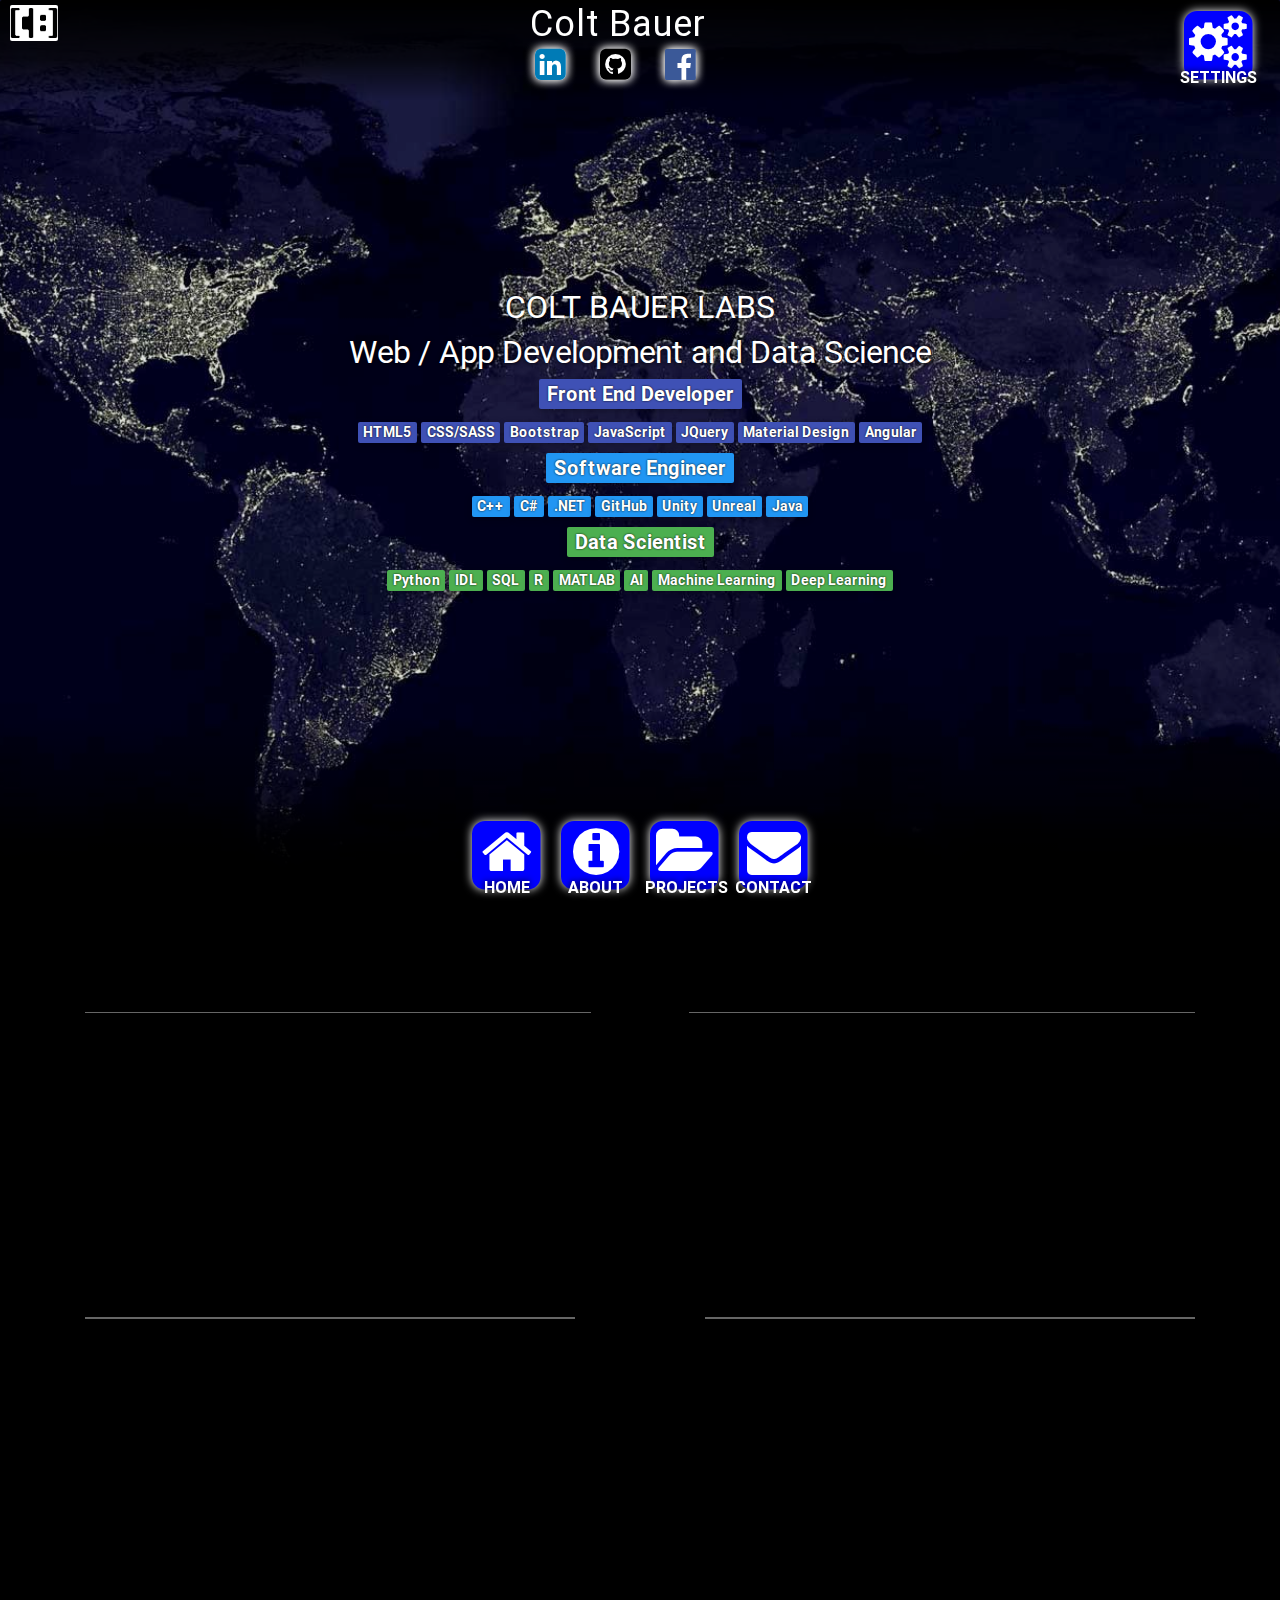
==== index.html @ a9ef4bc7 "menu bar backgrounds" ====
<!DOCTYPE html>
<html lang="en-US">

<head>
    <meta charset="utf-8">
    <meta name="viewport" content="width=device-width, initial-scale=1, shrink-to-fit=no">
    <meta http-equiv="x-ua-compatible" content="ie=edge">

    <title>Colt Bauer Web Developer</title>
    <meta name="author" content="Colt Bauer">
    <meta name="description"
          content="A portfolio showcasing the work of Colt Bauer as
                   front end developer, software engineer, and data scientist.">
        
    <!-- Facebook Linking Metadata
    <meta property="og:image" content="image url">
    <meta property="og:description" content="description text">
    <meta property="og:title" content="title text"> 
    -->
    
    <!-- Twitter linking metadata
    <meta name="twitter:title" content="title text">
    -->

    <!--Icons-->
    <!-- third-generation iPad with high-resolution Retina display: 
    <link rel="apple-touch-icon-precomposed" sizes="144x144" href="image url">
    -->
    <!-- iPhone with high-resolution Retina display: 
    <link rel="apple-touch-icon-precomposed" sizes="114x114" href="image url">
    -->
    <!-- first- and second-generation iPad: 
    <link rel="apple-touch-icon-precomposed" sizes="72x72" href="image url">
    --> 
    <!-- non-Retina iPhone, iPod Touch, and Android 2.1+ devices:
    <link rel="apple-touch-icon-precomposed" href="image url">
    -->
    <!-- basic favicon 
    <link rel="shortcut icon" href="image url">
    -->
    
    
    <!-- Font Awesome -->
    <link rel="stylesheet" href="https://maxcdn.bootstrapcdn.com/font-awesome/4.6.0/css/font-awesome.min.css">

    <!-- Bootstrap core CSS -->
    <link href="css/bootstrap.min.css" rel="stylesheet">

    <!-- Material Design Bootstrap -->
    <link href="css/mdb.min.css" rel="stylesheet">

    <!-- Template styles -->
    <link href="css/style.css" rel="stylesheet">

</head>

<body>


    <!--Header Navbar-->
    <nav class="navbar navbar-dark scrolling-navbar fixed-top top-menu-container">
        <div class="container d-inline-flex" 
             style="padding:0px; margin:0px; width:100%" > 
            <div class="mr-auto hidden-xs-down"> 
                <a href="#">
                    <img src="img/logo2.png"
                         alt=""
                         width="48">
                </a>
            </div>
            <div style="margin:0 auto;">	
 		
            <ul class="list-unstyled" 
                style="margin:0px 0px 0px 0px;">
                <li class="color-white"
                    style="margin:0px 8px;">
                    <h1 style="font-size:36px; line-height:36px; letter-spacing:1px">
                        <b>Colt Bauer</b>
                    </h1>
                </li>
            
			    <li>  
            <ul class="list-inline" 
                style="margin:0px 0px 0px 0px;">
                <li class="list-inline-item">
                    <a href="http://www.linkedin.com/in/colt-bauer"
                       target="_blank">
                        <span class="fa-stack fa-2x social-menu-item">
                            <span class="fa fa-square fa-stack-2x color-white"></span>
                            <span class="fa fa-linkedin-square fa-stack-2x color-linkedin"></span>
                        </span>
                    </a>
                </li>
                <li class="list-inline-item">
                    <a href="http://www.github.com/coltbauer/" target="_blank">
                        <span class="fa-stack fa-2x social-menu-item">
                            <span class="fa fa-square fa-stack-2x color-white" ></span>
                            <span class="fa fa-github-square fa-stack-2x color-github"></span>
                        </span>
                    </a>
                </li>
                <li class="list-inline-item">
                    <a href="http://www.facebook.com/bauercolt" target="_blank">
                        <span class="fa-stack fa-2x social-menu-item">
                            <span class="fa fa-square fa-stack-2x color-white"></span>           
                            <span class="fa fa-facebook-official fa-stack-2x color-facebook"></span>
                        </span>
                    </a>            
                </li>
            </ul>
			    </li>
			</ul>	
            </div>
            
            
            <div class="ml-auto bottom-menu-item hidden-xs-down">
                <a href="#contact">
                    <span class="fa-stack fa-2x bottom-menu-fixed-area">
                        <span class="fa fa-square fa-stack-2x bottom-menu-box"></span>
                        <span class="fa fa-gears fa-stack-2x bottom-menu-icon"></span>
                        <span class="fa-stack-2x bottom-menu-label">SETTINGS</span>
                    </span>
                </a>
            </div>
        </div>
    </nav>
    <!--/Header Navbar-->
    
    <!--Footer Navbar-->
    <nav class="navbar navbar-dark scrolling-navbar fixed-bottom bottom-menu-container">
        <div class="container d-inline-flex justify-content-center align-items-start mt-auto"
             style="padding:0px;">   
            <ul class="list-inline"
                style="margin:0px;">
                <li class="list-inline-item">
                    <a href="#">
                        <span class="fa-stack fa-2x bottom-menu-fixed-area">
                            <span class="fa fa-square fa-stack-2x bottom-menu-box"></span>
                            <span class="fa fa-home fa-stack-2x bottom-menu-icon"></span>
                            <span class="fa-stack-2x bottom-menu-label">HOME</span>
                        </span>
                    </a>
                </li>
                <li class="list-inline-item">
                    <a href="#about">
                        <span class="fa-stack fa-2x bottom-menu-fixed-area">
                            <span class="fa fa-square fa-stack-2x bottom-menu-box"></span>
                            <span class="fa fa-info-circle fa-stack-2x bottom-menu-icon"></span>
                            <span class="fa-stack-2x bottom-menu-label">ABOUT</span>
                        </span>
                    </a>
                </li>
                <li class="list-inline-item">
                    <a href="#projects">
                        <span class="fa-stack fa-2x bottom-menu-fixed-area">
                            <span class="fa fa-square fa-stack-2x bottom-menu-box"></span>
                            <span class="fa fa-folder-open fa-stack-2x bottom-menu-icon"></span>
                            <span class="fa-stack-2x bottom-menu-label">PROJECTS</span>
                        </span>
                    </a>
                </li>
                <li class="list-inline-item">
                    <a href="#contact">
                        <span class="fa-stack fa-2x bottom-menu-fixed-area">
                            <span class="fa fa-square fa-stack-2x bottom-menu-box"></span>
                            <span class="fa fa-envelope fa-stack-2x bottom-menu-icon"></span>
                            <span class="fa-stack-2x bottom-menu-label">CONTACT</span>
                        </span>
                    </a>
                </li>
            </ul>    
        </div>
    </nav>
    <!--/Footer Navbar-->

    <!--Mask-->
    <div class="view hm-black-slight">
        <div class="full-bg-img flex-center">           
            <ul>
                <li>
                    <h1 class="h1-responsive wow fadeInDown headline-title"
                        data-wow-delay="0.2s">
                        <b>COLT BAUER LABS</b>
                    </h1>
                </li>
                <li>
					<h2 class="h2-responsive wow fadeInUp color-white"
                        data-wow-delay="0.2s">
                        <b>Web / App Development and Data Science</b>
                    </h2> 
				</li>
                <li>
                    <span class="badge indigo wow fadeInLeft skill-title"
                            data-wow-delay="0.2s">
                            Front End Developer
                    </span>
                </li>
                <li>
                    <span class="badge indigo wow fadeInRight skill-badge"
                          data-wow-delay="0.2s">
                          HTML5
                    </span>
                    <span class="badge indigo wow fadeInRight skill-badge" 
                          data-wow-delay="0.4s">
                          CSS/SASS
                    </span>
                    <span class="badge indigo wow fadeInRight skill-badge" 
                          data-wow-delay="0.6s">
                          Bootstrap
                    </span>
                    <span class="badge indigo wow fadeInRight skill-badge"
                          data-wow-delay="0.8s">
                          JavaScript
                    </span>
                    <span class="badge indigo wow fadeInRight skill-badge"
                          data-wow-delay="1.0s">
                          JQuery
                    </span>
                    <span class="badge indigo wow fadeInRight skill-badge"
                          data-wow-delay="1.2s">
                          Material Design
                    </span>
                    <span class="badge indigo wow fadeInRight skill-badge"
                          data-wow-delay="1.4s">
                          Angular
                    </span>
                </li>
                <li>
                    <span class="badge blue wow fadeInLeft skill-title" 
                            data-wow-delay="0.2s">
                            Software Engineer
                    </span>
                </li>
                <li>
                    <span class="badge blue wow fadeInRight skill-badge"
                            data-wow-delay="0.2s">
                            C++
                    </span>
                    <span class="badge blue wow fadeInRight skill-badge"
                            data-wow-delay="0.4s">
                            C#
                    </span>
                    <span class="badge blue wow fadeInRight skill-badge" 
                            data-wow-delay="0.6s">
                            .NET
                    </span>
                    <span class="badge blue wow fadeInRight skill-badge"
                            data-wow-delay="0.8s">
                            GitHub
                    </span>
                    <span class="badge blue wow fadeInRight skill-badge"
                            data-wow-delay="1.0s">
                            Unity
                    </span>
                    <span class="badge blue wow fadeInRight skill-badge"
                            data-wow-delay="1.2s">
                            Unreal
                    </span>
                    <span class="badge blue wow fadeInRight skill-badge" 
                            data-wow-delay="1.4s">
                            Java
                    </span>
                </li>
                <li>
                    <span class="badge green wow fadeInLeft skill-title" 
                            data-wow-delay="0.2s">
                            Data Scientist
                    </span>
                </li>
                <li>
                    <span class="badge green wow fadeInRight skill-badge"
                            data-wow-delay="0.2s">
                            Python
                    </span>
                    <span class="badge green wow fadeInRight skill-badge"
                            data-wow-delay="0.4s">
                            IDL
                    </span>
                    <span class="badge green wow fadeInRight skill-badge" 
                            data-wow-delay="0.6s">
                            SQL
                    </span>
                    <span class="badge green wow fadeInRight skill-badge" 
                            data-wow-delay="0.8s">
                            R
                    </span>
                    <span class="badge green wow fadeInRight skill-badge" 
                            data-wow-delay="1.0s">
                            MATLAB
                    </span>
                    <span class="badge green wow fadeInRight skill-badge" 
                            data-wow-delay="1.2s">
                            AI
                    </span>
                    <span class="badge green wow fadeInRight skill-badge" 
                            data-wow-delay="1.4s">
                            Machine Learning
                    </span>
                    <span class="badge green wow fadeInRight skill-badge" 
                            data-wow-delay="1.6s">
                            Deep Learning
                    </span>
                </li>          
            </ul>
            <div class="viewfade">
            </div>
        </div>
    </div>
    <!--/.Mask-->


    <!--About-->
    <section id="about">
    <div class="container">
        <div class="divider-new" style="margin-top:90px; background-color:rgba(0,0,0,0);">
            <h2 class="h2-responsive wow fadeIn" data-wow-delay="0.2s">About</h2>
        </div>
        <div class="text-xs-center wow fadeIn" data-wow-delay="0.4s";>
  <button class="" setting-font-size="62.5">
    Normal Text Size
  </button>
  <button class="" setting-font-size="75.0">
    Large Text Size
  </button>
  <button class="" setting-font-size="87.5">
    XL Text Size
  </button>

  <p>Window size: <span id="width_px"></span> pixels or <span id="width_ems"></span>rems</p>
            <p>Lorem ipsum dolor sit amet, consectetur adipisicing elit. Velit explicabo assumenda eligendi ex exercitationem harum deleniti quaerat beatae ducimus dolor voluptates magnam, reiciendis pariatur culpa tempore quibusdam quidem, saepe eius.</p>
            <p>Lorem ipsum dolor sit amet, consectetur adipisicing elit. Velit explicabo assumenda eligendi ex exercitationem harum deleniti quaerat beatae ducimus dolor voluptates magnam, reiciendis pariatur culpa tempore quibusdam quidem, saepe eius.</p>

        </div>
	</div>	
	</section>
    <!--Section: About-->
	
    <div class="container">  
        <div class="divider-new">
            <h2 class="h2-responsive wow fadeInDown">Projects</h2>
        </div>

        <!--Section: Best features-->
        <section id="best-features">

            <div class="row">

                <!--First columnn-->
                <div class="col-md-6">
                    <!--Card-->
                    <div class="card card-inverse wow fadeInUp">
                        
                        <!--Card image-->
                        <img class="card-img-top" src="img/quote_generator.jpg"  alt="">

                        <!--Card content-->
                        <div class="card-block">
                            <!--Title-->
                            <h4 class="card-title">Card title</h4>
                            <hr>
                            <!--Text-->
                            <p class="card-text">Lorem ipsum dolor sit amet, consectetur adipisicing elit. Provident fuga animi architecto dolores dicta cum quo velit.</p>
                        </div>

                    </div>
                    <!--/.Card-->
                </div>
                <!--First columnn-->

                <!--Second columnn-->
                <div class="col-md-6">
                    <!--Card-->
                    <div class="card wow fadeInUp" data-wow-delay="0.2s">

                        <!--Card image-->
                        <img class="card-img-top" src="img/quote_generator.jpg"  alt="">

                        <!--Card content-->
                        <div class="card-block">
                            <!--Title-->
                            <h4 class="card-title">Card title</h4>
                            <hr>
                            <!--Text-->
                            <p class="card-text">Lorem ipsum dolor sit amet, consectetur adipisicing elit. Provident fuga animi architecto dolores dicta cum quo velit.</p>
                        </div>

                    </div>
                    <!--/.Card-->
                </div>
                <!--Second columnn-->

                <!--Third columnn-->
                <div class="col-md-6">
                    <!--Card-->
                    <div class="card wow fadeInUp" data-wow-delay="0.4s">

                        <!--Card image-->
                        <img class="card-img-top" src="img/quote_generator.jpg"  alt="">

                        <!--Card content-->
                        <div class="card-block">
                            <!--Title-->
                            <h4 class="card-title">Card title</h4>
                            <hr>
                            <!--Text-->
                            <p class="card-text">Lorem ipsum dolor sit amet, consectetur adipisicing elit. Provident fuga animi architecto dolores dicta cum quo velit.</p>
                        </div>

                    </div>
                    <!--/.Card-->
                </div>
                <!--Third columnn-->

                <!--Fourth columnn-->
                <div class="col-md-6">
                    <!--Card-->
                    <div class="card wow fadeInUp" data-wow-delay="0.6s">

                        <!--Card image-->
                        <img class="card-img-top" src="img/quote_generator.jpg"  alt="">

                        <!--Card content-->
                        <div class="card-block">
                            <!--Title-->
                            <h4 class="card-title">Card title</h4>
                            <hr>
                            <!--Text-->
                            <p class="card-text">Lorem ipsum dolor sit amet, consectetur adipisicing elit. Provident fuga animi architecto dolores dicta cum quo velit.</p>
                        </div>
						
                    </div>
                    <!--/.Card-->
                </div>
                <!--Fourth columnn-->
            </div>

        </section>
        <!--/Section: Best features-->
        
        
        <div class="divider-new">
        <h2 class="h2-responsive wow fadeInDown">Fun</h2>
        </div>

        <!--Section: Best features-->
        <section id="best-features">

            <div class="row">

                <!--First columnn-->
                <div class="col-md-3">
                    <!--Card-->
                    <div class="card wow fadeInUp">

                        <!--Card image-->
                        <div class="view overlay hm-white-slight">
                            <img src="img/quote_generator.jpg" class="img-fluid" alt="">
                            <a>
                                <div class="mask"></div>
                            </a>
                        
                        <!--/.Card image-->

                        <!--Card content-->
                        <div class="card-block text-xs-center">
                            <!--Title-->
                            <h4 class="card-title">Card title</h4>
                            <hr>
                            <!--Text-->
                            <p class="card-text">Lorem ipsum dolor sit amet, consectetur adipisicing elit. Provident fuga animi architecto dolores dicta cum quo velit.</p>
                        </div>
                        <!--/.Card content-->
</div>
                    </div>
                    <!--/.Card-->
                </div>
                <!--First columnn-->

                <!--Second columnn-->
                <div class="col-md-3">
                    <!--Card-->
                    <div class="card wow fadeInUp" data-wow-delay="0.2s">

                        <!--Card image-->
                        <div class="view overlay hm-white-slight">
                            <img src=" " class="img-fluid" alt="">
                            <a>
                                <div class="mask"></div>
                            </a>
                        </div>
                        <!--/.Card image-->

                        <!--Card content-->
                        <div class="card-block text-xs-center">
                            <!--Title-->
                            <h4 class="card-title">Card title</h4>
                            <hr>
                            <!--Text-->
                            <p class="card-text">Lorem ipsum dolor sit amet, consectetur adipisicing elit. Provident fuga animi architecto dolores dicta cum quo velit.</p>
                        </div>
                        <!--/.Card content-->

                    </div>
                    <!--/.Card-->
                </div>
                <!--Second columnn-->

                <!--Third columnn-->
                <div class="col-md-3">
                    <!--Card-->
                    <div class="card wow fadeInUp" data-wow-delay="0.4s">

                        <!--Card image-->
                        <div class="view overlay hm-white-slight">
                            <img src=" " class="img-fluid" alt="">
                            <a>
                                <div class="mask"></div>
                            </a>
                        </div>
                        <!--/.Card image-->

                        <!--Card content-->
                        <div class="card-block text-xs-center">
                            <!--Title-->
                            <h4 class="card-title">Card title</h4>
                            <hr>
                            <!--Text-->
                            <p class="card-text">Lorem ipsum dolor sit amet, consectetur adipisicing elit. Provident fuga animi architecto dolores dicta cum quo velit.</p>
                        </div>
                        <!--/.Card content-->

                    </div>
                    <!--/.Card-->
                </div>
                <!--Third columnn-->

                <!--Fourth columnn-->
                <div class="col-md-3">
                    <!--Card-->
                    <div class="card wow fadeInUp" data-wow-delay="0.6s">

                        <!--Card image-->
                        <div class="view overlay hm-white-slight">
                            <img src=" " class="img-fluid" alt="">
                            <a>
                                <div class="mask"></div>
                            </a>
                        </div>
                        <!--/.Card image-->

                        <!--Card content-->
                        <div class="card-block text-xs-center">
                            <!--Title-->
                            <h4 class="card-title">Card title</h4>
                            <hr>
                            <!--Text-->
                            <p class="card-text">Lorem ipsum dolor sit amet, consectetur adipisicing elit. Provident fuga animi architecto dolores dicta cum quo velit.</p>
                        </div>
                        <!--/.Card content-->

                    </div>
                    <!--/.Card-->
                </div>
                <!--Fourth columnn-->
            </div>

        </section>
        <!--/Section: Best features-->
        

        <div class="divider-new">
            <h2 class="h2-responsive wow fadeInUp">Contact</h2>
        </div>

        <!--Section: Contact-->
        <section id="contact">
            <div class="row">           
                <!--First column-->
                <div class="col-sm-4">
                    <div class="wow fadeInUp self-portrait">
                        <img class="img-fluid" src="img/GigaMark.png" alt="Cartoon Self Portrait" >
                    </div>  
                </div>
                <!--/First column-->

                <!--Second column-->
                <div class="col-sm-8">
                    <div class="wow fadeInUp contact-form">
                    <form action="http://formspree.io/bauercolt@gmail.com" method="POST">
                        <h4><strong>Say Hello!</strong></h4>    
                       <input name="name" type="text" class="form-control" placeholder="Your Name" required>
                        <input name="_replyto" type="email" class="form-control" placeholder="Your Email Address" required>
                        <h4><strong>Your Message:</strong></h4>
                        <textarea name="body" class="form-control" rows="5" id="comment" placeholder="I love your work and am interested in hiring you!" required></textarea>
                        <button type="submit" class="btn btn-danger pull-right">
                            <span><i class="fa fa-paper-plane" ></i></span> <strong>SEND</strong>
                        </button>
                
                    </form>
                    </div>
                </div>
                <!--/Second column-->
            </div>
        </section>
        <!--Section: Contact-->


        
        
    </div>
    <!--/ Main container-->



    <!-- SCRIPTS -->

    <!-- JQuery -->
    <script type="text/javascript" src="js/jquery-2.2.3.min.js"></script>

    <!-- Bootstrap tooltips -->
    <script type="text/javascript" src="js/tether.min.js"></script>

    <!-- Bootstrap core JavaScript -->
    <script type="text/javascript" src="js/bootstrap.min.js"></script>

    <!-- MDB core JavaScript -->
    <script type="text/javascript" src="js/mdb.min.js"></script>

    <!-- Animations init-->
    <script> new WOW().init();</script>
    
    <!-- Size settings -->
    <script>

    </script>

    <script>


    //scale menu icons to prevent wrap on very small screens
    function ScaleIcons(){
        var width = window.innerWidth;
        var percent = (Math.min(Math.max(parseInt(width), 290), 490) - 290)/200.0;
        var scale = ( percent * 0.34) + 0.66;
        var margin = -12 +( percent * 24 );
        var items = $(".bottom-menu-item");
        items.css("transform","scale("+scale+","+scale+")");
        items.css("margin","0 "+margin+"px 0 "+margin+"px");
        return;
    }
    
    //size buttons
    $("button").on("click", function(e) {
        $("html").css("font-size", $(this).attr("setting-font-size") + "%");        
        ScaleIcons();
    })
    
    document.getElementById("width_px").innerHTML = window.innerWidth;
    document.getElementById("width_ems").innerHTML = window.innerWidth / parseFloat($("body").css("font-size"));
    ScaleIcons();
    
    window.onresize = function() {
        document.getElementById("width_px").innerHTML = window.innerWidth;
        document.getElementById("width_ems").innerHTML = window.innerWidth / parseFloat($("body").css("font-size"));
        ScaleIcons();
    };
    
    
    </script>

</body>

</html>
---- css/style.css ----
/* YOUR CUSTOM STYLES */

html,
body,
.view {
    height: 100%;
}

body
{
	background-color: black;
	color: white;
}

.card {
	background-color: rgb(25,25,25);
	border-color: white;
	box-shadow: 0 0 10px white;
}


.view {
    background: url("../img/background.jpg")no-repeat center center fixed;
    -webkit-background-size: cover;
    -moz-background-size: cover;
    -o-background-size: cover;
    background-size: cover;
}

.viewfade {
    background-color: rgba(0,0,0,0);
    background-image: linear-gradient(to bottom, rgba(0,0,0,0), rgba(0,0,0,1));
     width: 100%;
    height: 20%;
    position: absolute;
    bottom: 0;
}

.flex-center {
    color: #fff;
}



.navbar {
    background-color: transparent;
}
.page-footer {
    background-color: transparent;
}

.scrolling-navbar {
        -webkit-transition: background .5s ease-in-out, padding .5s ease-in-out;
        -moz-transition: background .5s ease-in-out, padding .5s ease-in-out;
        transition: background .5s ease-in-out, padding .5s ease-in-out;
}


@media only screen and (max-width: 768px) {

}


.color-white { color: white; }
.color-facebook { color: rgb(59,89,152); }
.color-twitter { color: rgb(0,182,241); }
.color-googleplus { color: rgb(223,74,50); }
.color-youtube { color: rgb(179,18,23); }
.color-linkedin { color: rgb(0,123,182); }
.color-github { color: black; }

html { font-size: 62.5%; }
body {  font-size: 1.6rem; }
.headline-title { font-size:3.2rem;	}
.skill-title { font-size: 2.0rem; }
.skill-badge { font-size: 1.4rem; }
.navbar-brand { font-size: 1.6rem; }
.developed-by-group { font-size: 1.6rem; }



.top-menu-container { 
    height:100px;
    background-color: rgba(0,0,0,0);
    background-image: linear-gradient(to bottom, rgba(0,0,0,1), rgba(0,0,0,0.7) 60%, rgba(0,0,0,0));
    box-shadow: none;
 }
.social-menu-item { 
    font-size: 18px;
	line-height: 18px;
    text-shadow: 0 0 10px white;
	margin: 0px 10px 0px 10px;
}

.bottom-menu-container { 
    height:100px;
    background-color: rgba(0,0,0,0);
    background-image: linear-gradient(to bottom, rgba(0,0,0,0), rgba(0,0,0,0.7) 40%, rgba(0,0,0,1));
    box-shadow: none;
}

.bottom-menu-box {
	text-align:center;
	font-size: 80px;
    color: blue;
	text-shadow: 0 0 10px white;
}
.bottom-menu-icon {
	text-align:center;
	font-size : 54px;
	color: white;
	margin: 10px 0px 0px 0px;
}
.bottom-menu-label { 

    text-align:center;
	height: 16px;
	line-height: 16px;
    font-size: 16px;
    font-weight: bold; 
	color: white;
	text-shadow: 0 0 6px black;
	margin: 64px 0 0 0;
}
.bottom-menu-fixed-area { height:80px; width:80px; line-height:80px; }




#contact .fa {
    font-size: 1.6rem;
    margin-left: -1.6rem;
	margin-right: 1.6rem;
}


.view { text-shadow: 0 0 0.4rem black; }
.skill-title { text-shadow: 0 0 0.2rem black; }
.skill-badge { text-shadow: 0 0 0.2rem black; }
.navbar-brand { text-shadow: 0 0 0.4rem black; }
.developed-by-group { text-shadow: 0 0 0.4rem black; }


.developed-by-group { margin-top: 0.2rem; }
.contact-form { margin-bottom: 15.0rem; }
.self-portrait { margin-top: -4.0rem; }
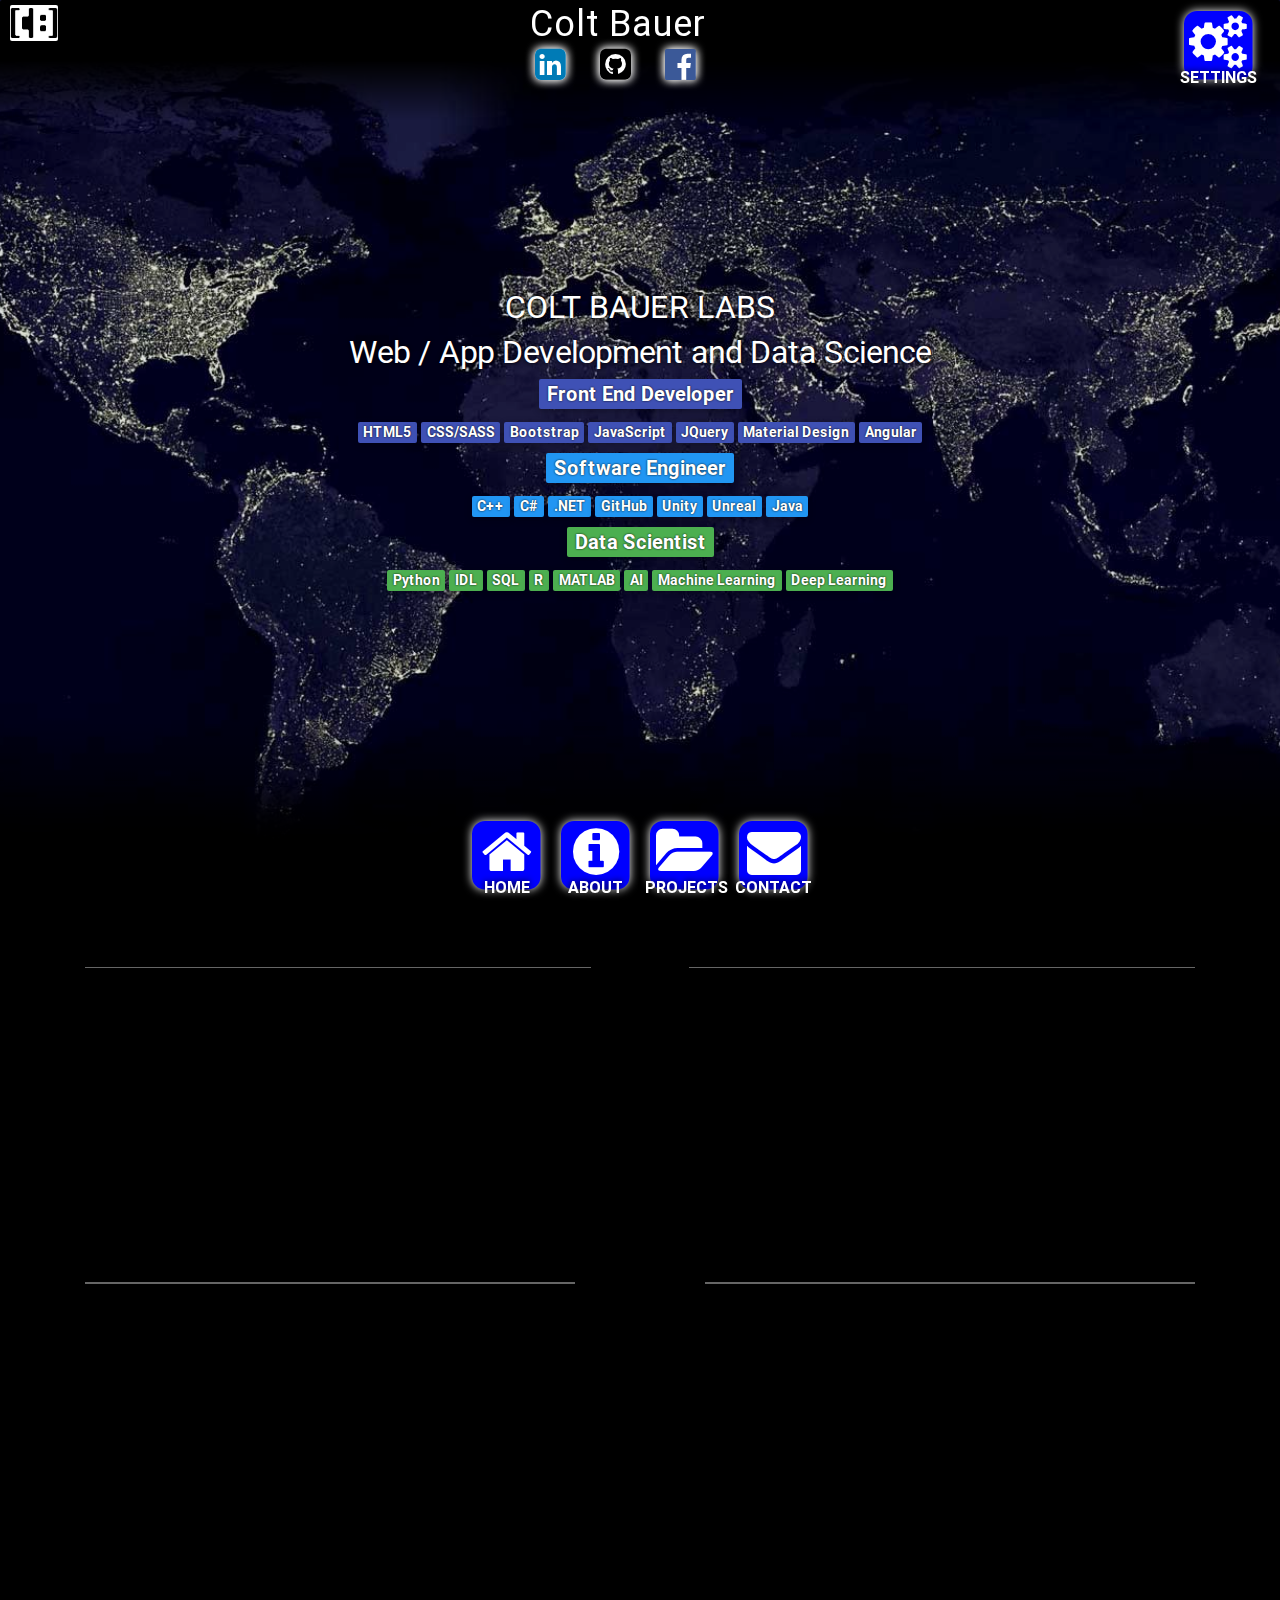
==== commit 9662ff99: "inpage link fix for header" ====
--- a/index.html
+++ b/index.html
@@ -58,7 +58,7 @@
 
 
     <!--Header Navbar-->
-    <nav class="navbar navbar-dark scrolling-navbar fixed-top top-menu-container">
+    <nav class="navbar fixed-top top-menu-container">
         <div class="container d-inline-flex" 
              style="padding:0px; margin:0px; width:100%" > 
             <div class="mr-auto hidden-xs-down"> 
@@ -127,8 +127,8 @@
     <!--/Header Navbar-->
     
     <!--Footer Navbar-->
-    <nav class="navbar navbar-dark scrolling-navbar fixed-bottom bottom-menu-container">
-        <div class="container d-inline-flex justify-content-center align-items-start mt-auto"
+    <nav class="navbar fixed-bottom bottom-menu-container">
+        <div class="container d-inline-flex justify-content-center mt-auto"
              style="padding:0px;">   
             <ul class="list-inline"
                 style="margin:0px;">
@@ -311,8 +311,8 @@
 
     <!--About-->
     <section id="about">
-    <div class="container">
-        <div class="divider-new" style="margin-top:90px; background-color:rgba(0,0,0,0);">
+    <div class="container" style="padding-top:80px; margin-top:-80px;">
+        <div class="divider-new">
             <h2 class="h2-responsive wow fadeIn" data-wow-delay="0.2s">About</h2>
         </div>
         <div class="text-xs-center wow fadeIn" data-wow-delay="0.4s";>
@@ -335,245 +335,91 @@
 	</section>
     <!--Section: About-->
 	
-    <div class="container">  
+
+    <!--Section: Projects-->
+    <section id="projects">
+    <div class="container" style="padding-top:80px; margin-top:-80px;">  
         <div class="divider-new">
             <h2 class="h2-responsive wow fadeInDown">Projects</h2>
         </div>
-
-        <!--Section: Best features-->
-        <section id="best-features">
-
-            <div class="row">
-
-                <!--First columnn-->
-                <div class="col-md-6">
-                    <!--Card-->
-                    <div class="card card-inverse wow fadeInUp">
-                        
-                        <!--Card image-->
-                        <img class="card-img-top" src="img/quote_generator.jpg"  alt="">
-
-                        <!--Card content-->
-                        <div class="card-block">
-                            <!--Title-->
-                            <h4 class="card-title">Card title</h4>
-                            <hr>
-                            <!--Text-->
-                            <p class="card-text">Lorem ipsum dolor sit amet, consectetur adipisicing elit. Provident fuga animi architecto dolores dicta cum quo velit.</p>
-                        </div>
-
+        <div class="row">
+            <div class="col-md-3">
+                <!--Card-->
+                <div class="card card-inverse wow fadeInUp">                   
+                    <!--Card image-->
+                    <img class="card-img-top" src="img/quote_generator.jpg"  alt="">
+                    <!--Card content-->
+                    <div class="card-block">
+                        <!--Title-->
+                        <h4 class="card-title">Card title</h4>
+                        <hr>
+                        <!--Text-->
+                        <p class="card-text">Lorem ipsum dolor sit amet, consectetur adipisicing elit. Provident fuga animi architecto dolores dicta cum quo velit.</p>
                     </div>
-                    <!--/.Card-->
                 </div>
-                <!--First columnn-->
-
-                <!--Second columnn-->
-                <div class="col-md-6">
-                    <!--Card-->
-                    <div class="card wow fadeInUp" data-wow-delay="0.2s">
-
-                        <!--Card image-->
-                        <img class="card-img-top" src="img/quote_generator.jpg"  alt="">
-
-                        <!--Card content-->
-                        <div class="card-block">
-                            <!--Title-->
-                            <h4 class="card-title">Card title</h4>
-                            <hr>
-                            <!--Text-->
-                            <p class="card-text">Lorem ipsum dolor sit amet, consectetur adipisicing elit. Provident fuga animi architecto dolores dicta cum quo velit.</p>
-                        </div>
-
+            </div>
+
+            <div class="col-md-3">
+                <!--Card-->
+                <div class="card card-inverse wow fadeInUp">                   
+                    <!--Card image-->
+                    <img class="card-img-top" src="img/quote_generator.jpg"  alt="">
+                    <!--Card content-->
+                    <div class="card-block">
+                        <!--Title-->
+                        <h4 class="card-title">Card title</h4>
+                        <hr>
+                        <!--Text-->
+                        <p class="card-text">Lorem ipsum dolor sit amet, consectetur adipisicing elit. Provident fuga animi architecto dolores dicta cum quo velit.</p>
                     </div>
-                    <!--/.Card-->
                 </div>
-                <!--Second columnn-->
-
-                <!--Third columnn-->
-                <div class="col-md-6">
-                    <!--Card-->
-                    <div class="card wow fadeInUp" data-wow-delay="0.4s">
-
-                        <!--Card image-->
-                        <img class="card-img-top" src="img/quote_generator.jpg"  alt="">
-
-                        <!--Card content-->
-                        <div class="card-block">
-                            <!--Title-->
-                            <h4 class="card-title">Card title</h4>
-                            <hr>
-                            <!--Text-->
-                            <p class="card-text">Lorem ipsum dolor sit amet, consectetur adipisicing elit. Provident fuga animi architecto dolores dicta cum quo velit.</p>
-                        </div>
-
+            </div>
+
+            <div class="col-md-3">
+                <!--Card-->
+                <div class="card card-inverse wow fadeInUp">                   
+                    <!--Card image-->
+                    <img class="card-img-top" src="img/quote_generator.jpg"  alt="">
+                    <!--Card content-->
+                    <div class="card-block">
+                        <!--Title-->
+                        <h4 class="card-title">Card title</h4>
+                        <hr>
+                        <!--Text-->
+                        <p class="card-text">Lorem ipsum dolor sit amet, consectetur adipisicing elit. Provident fuga animi architecto dolores dicta cum quo velit.</p>
                     </div>
-                    <!--/.Card-->
                 </div>
-                <!--Third columnn-->
-
-                <!--Fourth columnn-->
-                <div class="col-md-6">
-                    <!--Card-->
-                    <div class="card wow fadeInUp" data-wow-delay="0.6s">
-
-                        <!--Card image-->
-                        <img class="card-img-top" src="img/quote_generator.jpg"  alt="">
-
-                        <!--Card content-->
-                        <div class="card-block">
-                            <!--Title-->
-                            <h4 class="card-title">Card title</h4>
-                            <hr>
-                            <!--Text-->
-                            <p class="card-text">Lorem ipsum dolor sit amet, consectetur adipisicing elit. Provident fuga animi architecto dolores dicta cum quo velit.</p>
-                        </div>
-						
+            </div>
+
+            <div class="col-md-3">
+                <!--Card-->
+                <div class="card card-inverse wow fadeInUp">                   
+                    <!--Card image-->
+                    <img class="card-img-top" src="img/quote_generator.jpg"  alt="">
+                    <!--Card content-->
+                    <div class="card-block">
+                        <!--Title-->
+                        <h4 class="card-title">Card title</h4>
+                        <hr>
+                        <!--Text-->
+                        <p class="card-text">Lorem ipsum dolor sit amet, consectetur adipisicing elit. Provident fuga animi architecto dolores dicta cum quo velit.</p>
                     </div>
-                    <!--/.Card-->
                 </div>
-                <!--Fourth columnn-->
-            </div>
-
+            </div>
+        </div>
         </section>
-        <!--/Section: Best features-->
+        <!--/Section: Projects-->
+    
         
-        
-        <div class="divider-new">
-        <h2 class="h2-responsive wow fadeInDown">Fun</h2>
-        </div>
-
-        <!--Section: Best features-->
-        <section id="best-features">
-
-            <div class="row">
-
-                <!--First columnn-->
-                <div class="col-md-3">
-                    <!--Card-->
-                    <div class="card wow fadeInUp">
-
-                        <!--Card image-->
-                        <div class="view overlay hm-white-slight">
-                            <img src="img/quote_generator.jpg" class="img-fluid" alt="">
-                            <a>
-                                <div class="mask"></div>
-                            </a>
-                        
-                        <!--/.Card image-->
-
-                        <!--Card content-->
-                        <div class="card-block text-xs-center">
-                            <!--Title-->
-                            <h4 class="card-title">Card title</h4>
-                            <hr>
-                            <!--Text-->
-                            <p class="card-text">Lorem ipsum dolor sit amet, consectetur adipisicing elit. Provident fuga animi architecto dolores dicta cum quo velit.</p>
-                        </div>
-                        <!--/.Card content-->
-</div>
-                    </div>
-                    <!--/.Card-->
-                </div>
-                <!--First columnn-->
-
-                <!--Second columnn-->
-                <div class="col-md-3">
-                    <!--Card-->
-                    <div class="card wow fadeInUp" data-wow-delay="0.2s">
-
-                        <!--Card image-->
-                        <div class="view overlay hm-white-slight">
-                            <img src=" " class="img-fluid" alt="">
-                            <a>
-                                <div class="mask"></div>
-                            </a>
-                        </div>
-                        <!--/.Card image-->
-
-                        <!--Card content-->
-                        <div class="card-block text-xs-center">
-                            <!--Title-->
-                            <h4 class="card-title">Card title</h4>
-                            <hr>
-                            <!--Text-->
-                            <p class="card-text">Lorem ipsum dolor sit amet, consectetur adipisicing elit. Provident fuga animi architecto dolores dicta cum quo velit.</p>
-                        </div>
-                        <!--/.Card content-->
-
-                    </div>
-                    <!--/.Card-->
-                </div>
-                <!--Second columnn-->
-
-                <!--Third columnn-->
-                <div class="col-md-3">
-                    <!--Card-->
-                    <div class="card wow fadeInUp" data-wow-delay="0.4s">
-
-                        <!--Card image-->
-                        <div class="view overlay hm-white-slight">
-                            <img src=" " class="img-fluid" alt="">
-                            <a>
-                                <div class="mask"></div>
-                            </a>
-                        </div>
-                        <!--/.Card image-->
-
-                        <!--Card content-->
-                        <div class="card-block text-xs-center">
-                            <!--Title-->
-                            <h4 class="card-title">Card title</h4>
-                            <hr>
-                            <!--Text-->
-                            <p class="card-text">Lorem ipsum dolor sit amet, consectetur adipisicing elit. Provident fuga animi architecto dolores dicta cum quo velit.</p>
-                        </div>
-                        <!--/.Card content-->
-
-                    </div>
-                    <!--/.Card-->
-                </div>
-                <!--Third columnn-->
-
-                <!--Fourth columnn-->
-                <div class="col-md-3">
-                    <!--Card-->
-                    <div class="card wow fadeInUp" data-wow-delay="0.6s">
-
-                        <!--Card image-->
-                        <div class="view overlay hm-white-slight">
-                            <img src=" " class="img-fluid" alt="">
-                            <a>
-                                <div class="mask"></div>
-                            </a>
-                        </div>
-                        <!--/.Card image-->
-
-                        <!--Card content-->
-                        <div class="card-block text-xs-center">
-                            <!--Title-->
-                            <h4 class="card-title">Card title</h4>
-                            <hr>
-                            <!--Text-->
-                            <p class="card-text">Lorem ipsum dolor sit amet, consectetur adipisicing elit. Provident fuga animi architecto dolores dicta cum quo velit.</p>
-                        </div>
-                        <!--/.Card content-->
-
-                    </div>
-                    <!--/.Card-->
-                </div>
-                <!--Fourth columnn-->
-            </div>
-
-        </section>
-        <!--/Section: Best features-->
-        
-
-        <div class="divider-new">
-            <h2 class="h2-responsive wow fadeInUp">Contact</h2>
-        </div>
+
+
 
         <!--Section: Contact-->
         <section id="contact">
+        <div class="container" style="padding-top:80px; margin-top:-80px; padding-bottom:80px;">
+            <div class="divider-new">
+                <h2 class="h2-responsive wow fadeInUp">Contact</h2>
+            </div>
             <div class="row">           
                 <!--First column-->
                 <div class="col-sm-4">
@@ -601,6 +447,7 @@
                 </div>
                 <!--/Second column-->
             </div>
+        </div>
         </section>
         <!--Section: Contact-->
 
--- a/css/style.css
+++ b/css/style.css
@@ -15,7 +15,6 @@
 .card {
 	background-color: rgb(25,25,25);
 	border-color: white;
-	box-shadow: 0 0 10px white;
 }
 
 
@@ -80,9 +79,9 @@
 
 
 .top-menu-container { 
-    height:100px;
+    height:120px;
     background-color: rgba(0,0,0,0);
-    background-image: linear-gradient(to bottom, rgba(0,0,0,1), rgba(0,0,0,0.7) 60%, rgba(0,0,0,0));
+    background-image: linear-gradient(to bottom, rgba(0,0,0,1), rgba(0,0,0,1) 50%, rgba(0,0,0,0.5) 75%, rgba(0,0,0,0));
     box-shadow: none;
  }
 .social-menu-item { 
@@ -93,9 +92,9 @@
 }
 
 .bottom-menu-container { 
-    height:100px;
+    height:120px;
     background-color: rgba(0,0,0,0);
-    background-image: linear-gradient(to bottom, rgba(0,0,0,0), rgba(0,0,0,0.7) 40%, rgba(0,0,0,1));
+    background-image: linear-gradient(to bottom, rgba(0,0,0,0), rgba(0,0,0,0.5) 25%, rgba(0,0,0,1) 50%, rgba(0,0,0,1));
     box-shadow: none;
 }
 
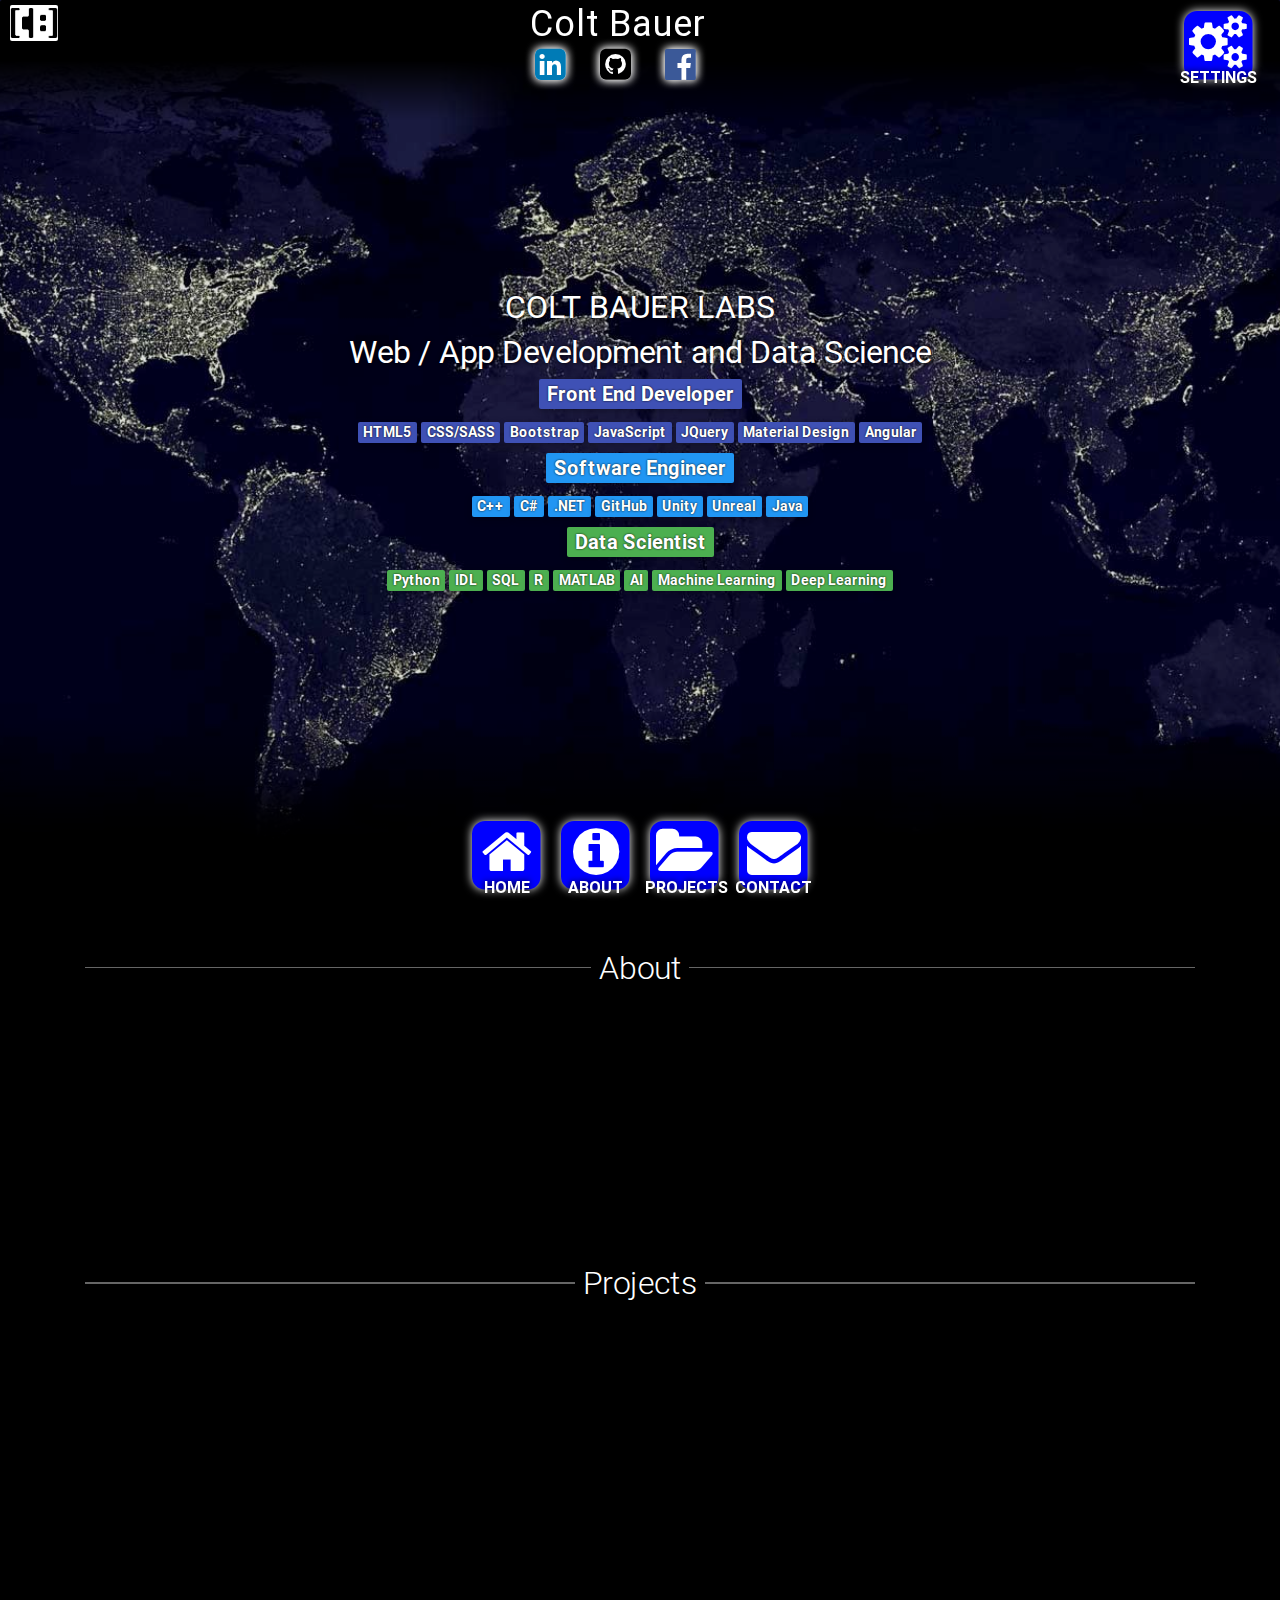
==== commit 934014a4: "buton effects" ====
--- a/index.html
+++ b/index.html
@@ -119,6 +119,7 @@
                         <span class="fa fa-square fa-stack-2x bottom-menu-box"></span>
                         <span class="fa fa-gears fa-stack-2x bottom-menu-icon"></span>
                         <span class="fa-stack-2x bottom-menu-label">SETTINGS</span>
+                        <span class="fa fa-square fa-stack-2x buttonmask"></span>
                     </span>
                 </a>
             </div>
@@ -138,6 +139,7 @@
                             <span class="fa fa-square fa-stack-2x bottom-menu-box"></span>
                             <span class="fa fa-home fa-stack-2x bottom-menu-icon"></span>
                             <span class="fa-stack-2x bottom-menu-label">HOME</span>
+                            <span class="fa fa-square fa-stack-2x buttonmask"></span>
                         </span>
                     </a>
                 </li>
@@ -147,6 +149,7 @@
                             <span class="fa fa-square fa-stack-2x bottom-menu-box"></span>
                             <span class="fa fa-info-circle fa-stack-2x bottom-menu-icon"></span>
                             <span class="fa-stack-2x bottom-menu-label">ABOUT</span>
+                            <span class="fa fa-square fa-stack-2x buttonmask"></span>
                         </span>
                     </a>
                 </li>
@@ -156,6 +159,7 @@
                             <span class="fa fa-square fa-stack-2x bottom-menu-box"></span>
                             <span class="fa fa-folder-open fa-stack-2x bottom-menu-icon"></span>
                             <span class="fa-stack-2x bottom-menu-label">PROJECTS</span>
+                            <span class="fa fa-square fa-stack-2x buttonmask"></span>
                         </span>
                     </a>
                 </li>
@@ -165,6 +169,7 @@
                             <span class="fa fa-square fa-stack-2x bottom-menu-box"></span>
                             <span class="fa fa-envelope fa-stack-2x bottom-menu-icon"></span>
                             <span class="fa-stack-2x bottom-menu-label">CONTACT</span>
+                            <span class="fa fa-square fa-stack-2x buttonmask"></span>
                         </span>
                     </a>
                 </li>
@@ -313,9 +318,9 @@
     <section id="about">
     <div class="container" style="padding-top:80px; margin-top:-80px;">
         <div class="divider-new">
-            <h2 class="h2-responsive wow fadeIn" data-wow-delay="0.2s">About</h2>
-        </div>
-        <div class="text-xs-center wow fadeIn" data-wow-delay="0.4s";>
+            <h2 class="h2-responsive">About</h2>
+        </div>
+        <div class="text-xs-center wow fadeIn" data-wow-delay="0.2s";>
   <button class="" setting-font-size="62.5">
     Normal Text Size
   </button>
@@ -340,7 +345,7 @@
     <section id="projects">
     <div class="container" style="padding-top:80px; margin-top:-80px;">  
         <div class="divider-new">
-            <h2 class="h2-responsive wow fadeInDown">Projects</h2>
+            <h2 class="h2-responsive">Projects</h2>
         </div>
         <div class="row">
             <div class="col-md-3">
@@ -418,7 +423,7 @@
         <section id="contact">
         <div class="container" style="padding-top:80px; margin-top:-80px; padding-bottom:80px;">
             <div class="divider-new">
-                <h2 class="h2-responsive wow fadeInUp">Contact</h2>
+                <h2 class="h2-responsive">Contact</h2>
             </div>
             <div class="row">           
                 <!--First column-->
--- a/css/style.css
+++ b/css/style.css
@@ -91,6 +91,23 @@
 	margin: 0px 10px 0px 10px;
 }
 
+.buttonmask { 
+    text-align:center;
+	font-size: 80px;
+    color: transparent;
+     transition: all 0.25s ease 0s;
+}
+.buttonmask:hover{
+    color: rgba(255,255,255,0.33);
+}
+
+.fa-stack { 
+    transition: all 0.25s ease 0s;
+}
+.fa-stack:hover{
+    transform: scale(1.1,1.1);
+}
+
 .bottom-menu-container { 
     height:120px;
     background-color: rgba(0,0,0,0);
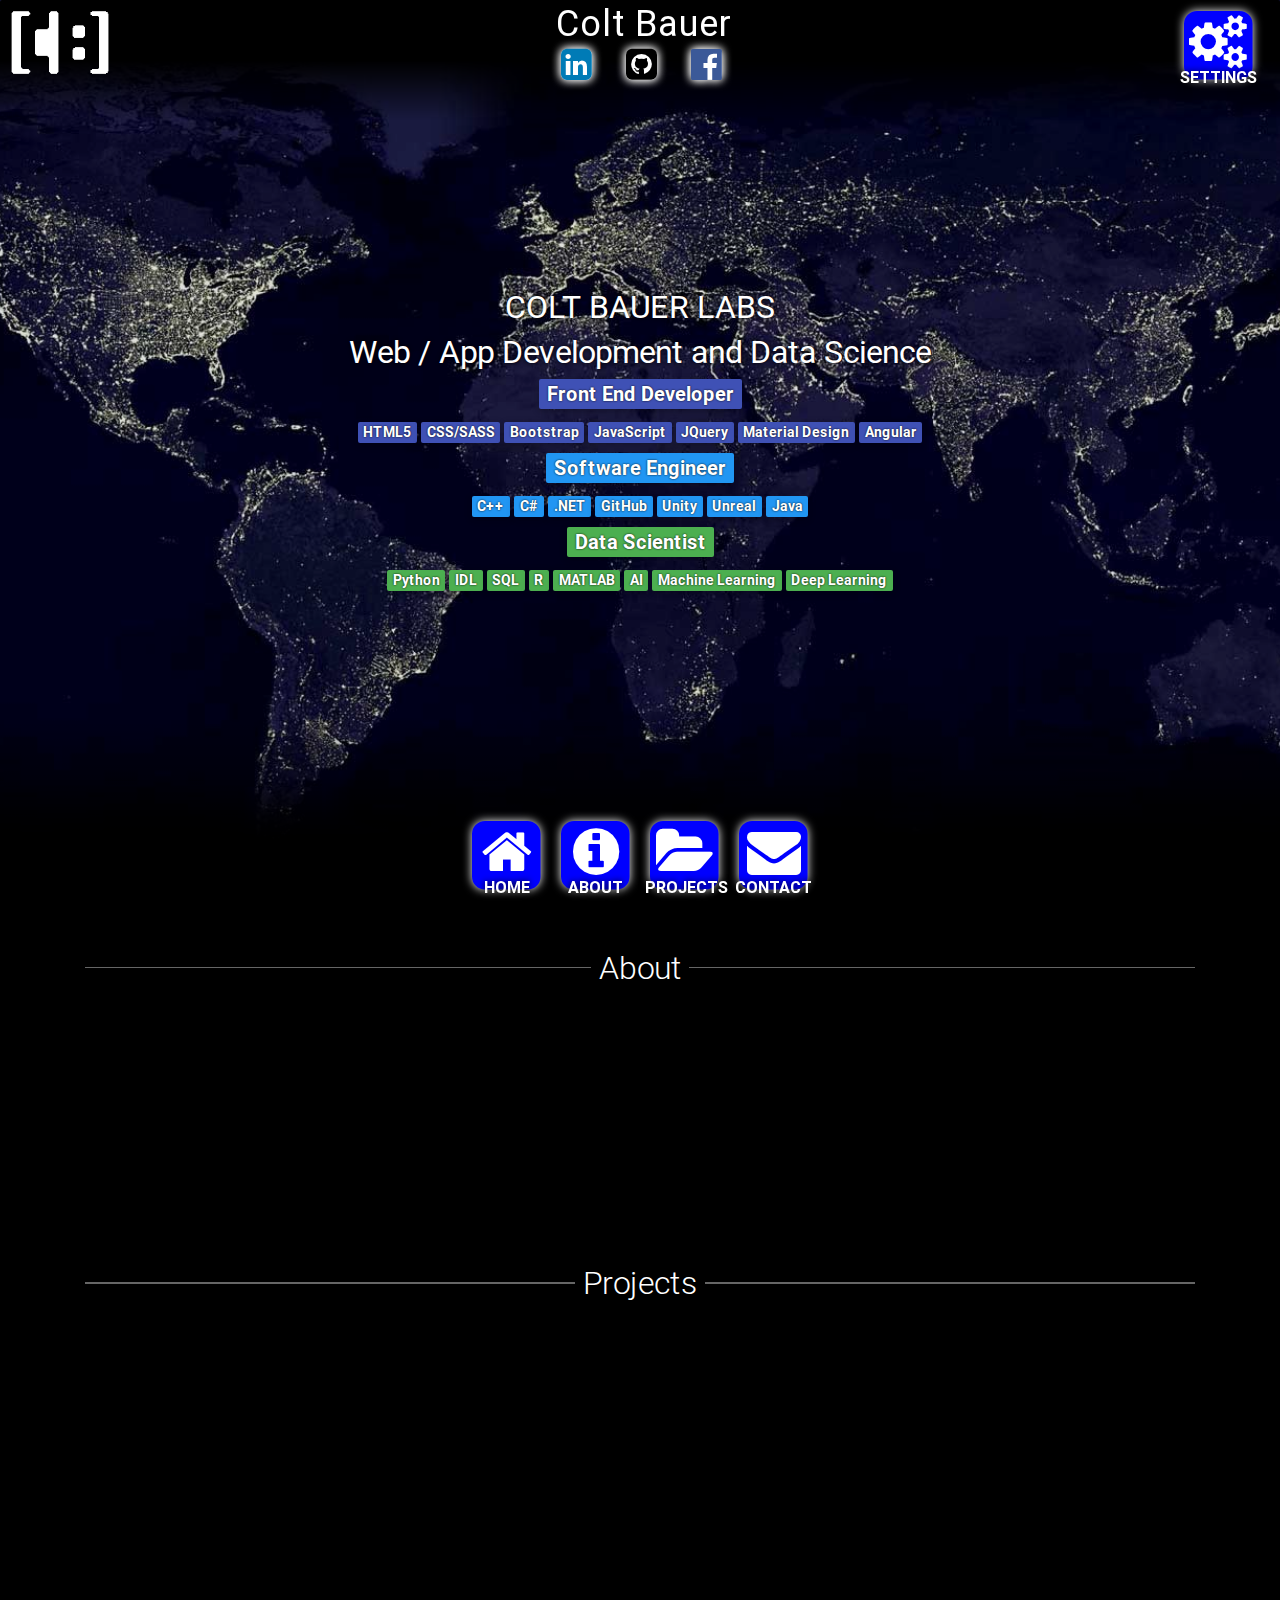
==== commit f2f8a6ee: "logo size fixed, center title" ====
--- a/index.html
+++ b/index.html
@@ -62,11 +62,7 @@
         <div class="container d-inline-flex" 
              style="padding:0px; margin:0px; width:100%" > 
             <div class="mr-auto hidden-xs-down"> 
-                <a href="#">
-                    <img src="img/logo2.png"
-                         alt=""
-                         width="48">
-                </a>
+                <img src="img/logo2.png" alt="" width="100">
             </div>
             <div style="margin:0 auto;">	
  		
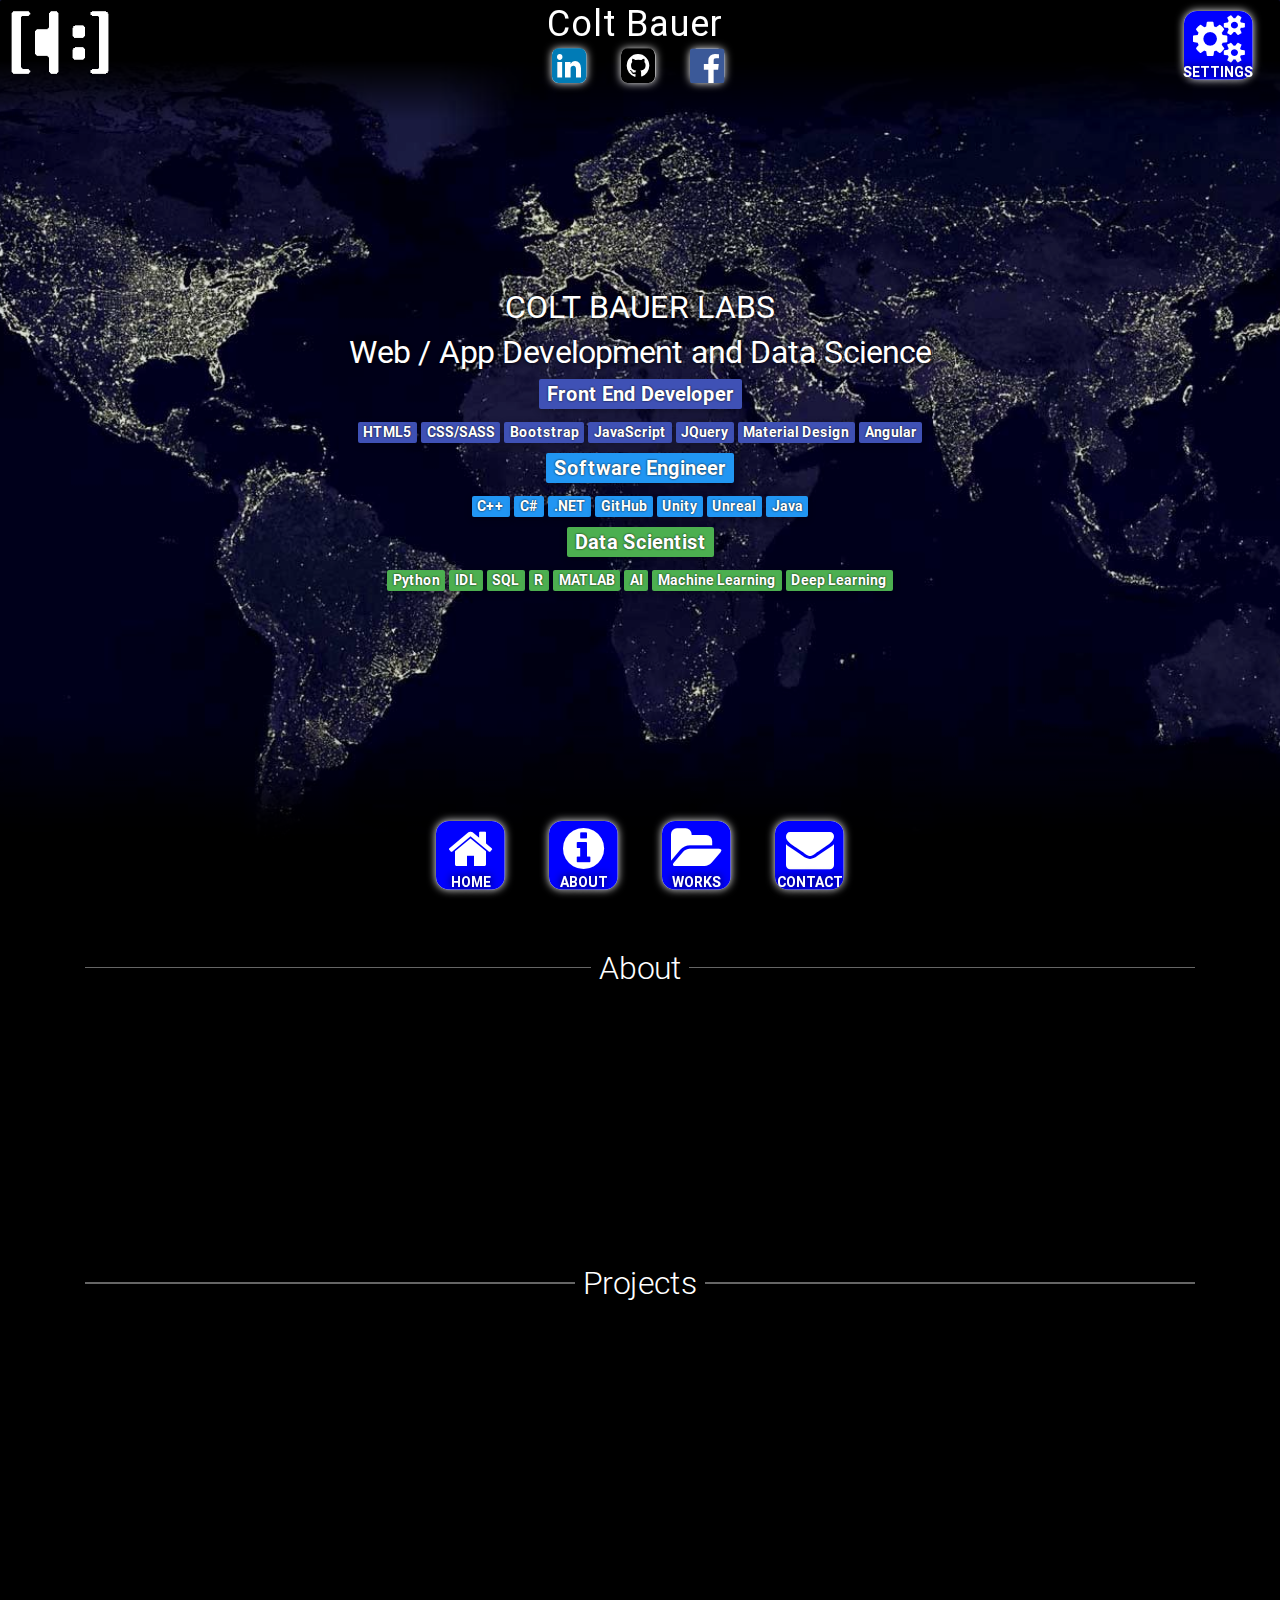
==== commit e2d91bc3: "button hover effects" ====
--- a/index.html
+++ b/index.html
@@ -82,7 +82,7 @@
                     <a href="http://www.linkedin.com/in/colt-bauer"
                        target="_blank">
                         <span class="fa-stack fa-2x social-menu-item">
-                            <span class="fa fa-square fa-stack-2x color-white"></span>
+                            <span class="fa fa-square fa-stack-2x color-white glow"></span>
                             <span class="fa fa-linkedin-square fa-stack-2x color-linkedin"></span>
                         </span>
                     </a>
@@ -90,7 +90,7 @@
                 <li class="list-inline-item">
                     <a href="http://www.github.com/coltbauer/" target="_blank">
                         <span class="fa-stack fa-2x social-menu-item">
-                            <span class="fa fa-square fa-stack-2x color-white" ></span>
+                            <span class="fa fa-square fa-stack-2x color-white glow" ></span>
                             <span class="fa fa-github-square fa-stack-2x color-github"></span>
                         </span>
                     </a>
@@ -98,7 +98,7 @@
                 <li class="list-inline-item">
                     <a href="http://www.facebook.com/bauercolt" target="_blank">
                         <span class="fa-stack fa-2x social-menu-item">
-                            <span class="fa fa-square fa-stack-2x color-white"></span>           
+                            <span class="fa fa-square fa-stack-2x color-white glow"></span>           
                             <span class="fa fa-facebook-official fa-stack-2x color-facebook"></span>
                         </span>
                     </a>            
@@ -111,11 +111,11 @@
             
             <div class="ml-auto bottom-menu-item hidden-xs-down">
                 <a href="#contact">
-                    <span class="fa-stack fa-2x bottom-menu-fixed-area">
-                        <span class="fa fa-square fa-stack-2x bottom-menu-box"></span>
-                        <span class="fa fa-gears fa-stack-2x bottom-menu-icon"></span>
-                        <span class="fa-stack-2x bottom-menu-label">SETTINGS</span>
-                        <span class="fa fa-square fa-stack-2x buttonmask"></span>
+                    <span class="fa-stack fa-2x menu-item">
+                        <span class="fa fa-square fa-stack-2x menu-base glow"></span>     
+                        <span class="fa fa-square fa-stack-2x menu-box"></span>
+                        <span class="fa fa-gears fa-stack-2x menu-icon"></span>
+                        <span class="fa-stack-2x menu-label">SETTINGS</span>
                     </span>
                 </a>
             </div>
@@ -126,46 +126,46 @@
     <!--Footer Navbar-->
     <nav class="navbar fixed-bottom bottom-menu-container">
         <div class="container d-inline-flex justify-content-center mt-auto"
-             style="padding:0px;">   
+             style="padding:0;">   
             <ul class="list-inline"
-                style="margin:0px;">
+                style="padding:0; margin:0;">
                 <li class="list-inline-item">
                     <a href="#">
-                        <span class="fa-stack fa-2x bottom-menu-fixed-area">
-                            <span class="fa fa-square fa-stack-2x bottom-menu-box"></span>
-                            <span class="fa fa-home fa-stack-2x bottom-menu-icon"></span>
-                            <span class="fa-stack-2x bottom-menu-label">HOME</span>
-                            <span class="fa fa-square fa-stack-2x buttonmask"></span>
+                        <span class="fa-stack fa-2x menu-item">
+                            <span class="fa fa-square fa-stack-2x menu-base glow"></span>     
+                            <span class="fa fa-square fa-stack-2x menu-box"></span>
+                            <span class="fa fa-home fa-stack-2x menu-icon"></span>
+                            <span class="fa-stack-2x menu-label">HOME</span>
                         </span>
                     </a>
                 </li>
                 <li class="list-inline-item">
                     <a href="#about">
-                        <span class="fa-stack fa-2x bottom-menu-fixed-area">
-                            <span class="fa fa-square fa-stack-2x bottom-menu-box"></span>
-                            <span class="fa fa-info-circle fa-stack-2x bottom-menu-icon"></span>
-                            <span class="fa-stack-2x bottom-menu-label">ABOUT</span>
-                            <span class="fa fa-square fa-stack-2x buttonmask"></span>
+                        <span class="fa-stack fa-2x menu-item">
+                            <span class="fa fa-square fa-stack-2x menu-base glow"></span>     
+                            <span class="fa fa-square fa-stack-2x menu-box"></span>
+                            <span class="fa fa-info-circle fa-stack-2x menu-icon"></span>
+                            <span class="fa-stack-2x menu-label">ABOUT</span>
                         </span>
                     </a>
                 </li>
                 <li class="list-inline-item">
                     <a href="#projects">
-                        <span class="fa-stack fa-2x bottom-menu-fixed-area">
-                            <span class="fa fa-square fa-stack-2x bottom-menu-box"></span>
-                            <span class="fa fa-folder-open fa-stack-2x bottom-menu-icon"></span>
-                            <span class="fa-stack-2x bottom-menu-label">PROJECTS</span>
-                            <span class="fa fa-square fa-stack-2x buttonmask"></span>
+                        <span class="fa-stack fa-2x menu-item">
+                            <span class="fa fa-square fa-stack-2x menu-base glow"></span>     
+                            <span class="fa fa-square fa-stack-2x menu-box"></span>
+                            <span class="fa fa-folder-open fa-stack-2x menu-icon"></span>
+                            <span class="fa-stack-2x menu-label">WORKS</span>
                         </span>
                     </a>
                 </li>
                 <li class="list-inline-item">
                     <a href="#contact">
-                        <span class="fa-stack fa-2x bottom-menu-fixed-area">
-                            <span class="fa fa-square fa-stack-2x bottom-menu-box"></span>
-                            <span class="fa fa-envelope fa-stack-2x bottom-menu-icon"></span>
-                            <span class="fa-stack-2x bottom-menu-label">CONTACT</span>
-                            <span class="fa fa-square fa-stack-2x buttonmask"></span>
+                        <span class="fa-stack fa-2x menu-item">
+                            <span class="fa fa-square fa-stack-2x menu-base glow"></span>     
+                            <span class="fa fa-square fa-stack-2x menu-box"></span>
+                            <span class="fa fa-envelope fa-stack-2x menu-icon"></span>
+                            <span class="fa-stack-2x menu-label">CONTACT</span>
                         </span>
                     </a>
                 </li>
@@ -489,9 +489,9 @@
     function ScaleIcons(){
         var width = window.innerWidth;
         var percent = (Math.min(Math.max(parseInt(width), 290), 490) - 290)/200.0;
-        var scale = ( percent * 0.34) + 0.66;
+        var scale = ( percent * 0.334) + 0.666;
         var margin = -12 +( percent * 24 );
-        var items = $(".bottom-menu-item");
+        var items = $(".menu-item");
         items.css("transform","scale("+scale+","+scale+")");
         items.css("margin","0 "+margin+"px 0 "+margin+"px");
         return;
--- a/css/style.css
+++ b/css/style.css
@@ -35,31 +35,6 @@
     bottom: 0;
 }
 
-.flex-center {
-    color: #fff;
-}
-
-
-
-.navbar {
-    background-color: transparent;
-}
-.page-footer {
-    background-color: transparent;
-}
-
-.scrolling-navbar {
-        -webkit-transition: background .5s ease-in-out, padding .5s ease-in-out;
-        -moz-transition: background .5s ease-in-out, padding .5s ease-in-out;
-        transition: background .5s ease-in-out, padding .5s ease-in-out;
-}
-
-
-@media only screen and (max-width: 768px) {
-
-}
-
-
 .color-white { color: white; }
 .color-facebook { color: rgb(59,89,152); }
 .color-twitter { color: rgb(0,182,241); }
@@ -73,72 +48,85 @@
 .headline-title { font-size:3.2rem;	}
 .skill-title { font-size: 2.0rem; }
 .skill-badge { font-size: 1.4rem; }
-.navbar-brand { font-size: 1.6rem; }
-.developed-by-group { font-size: 1.6rem; }
+
+
+.navbar { background-color: transparent; }
+.top-menu-container, .bottom-menu-container {
+    height:120px;
+    background-color: transparent;
+    box-shadow: none;
+}
+.top-menu-container { 
+    background-image: linear-gradient(to bottom, rgba(0,0,0,1), rgba(0,0,0,1) 50%, rgba(0,0,0,0.5) 75%, rgba(0,0,0,0));
+ }
+.bottom-menu-container { 
+    background-image: linear-gradient(to bottom, rgba(0,0,0,0), rgba(0,0,0,0.5) 25%, rgba(0,0,0,1) 50%, rgba(0,0,0,1));
+}
+
+
+.glow {
+    text-shadow: 0 0 8px white;
+}
+
+.social-menu-item { 
+    text-align: center;
+    font-size: 20px;
+	line-height: 20px; 
+    padding: 0;
+	margin: 0px 10px 0px 10px;
+}
+.menu-item { 
+    text-align: center;
+    height:80px;
+    width:80px;
+    line-height:80px; 
+    padding: 0;
+    margin: 0px 10px 0px 10px;
+}
+
+
+html,
+.fa-stack,
+.menu-item,
+.menu-box,
+.menu-icon
+{ 
+    transition: all 0.3s ease 0s;
+}
+
+.fa-stack:hover .menu-base { color:blue; transform: scale(1.15,1.15); }
+.fa-stack:hover .menu-box { color : white; }
+.fa-stack:hover .menu-icon { color: blue; }
+.fa-stack:hover .menu-label { color: blue; text-shadow: 0 0 8px white; }
+.social-menu-item:hover { transform: scale(1.15,1.15); }
 
 
 
-.top-menu-container { 
-    height:120px;
-    background-color: rgba(0,0,0,0);
-    background-image: linear-gradient(to bottom, rgba(0,0,0,1), rgba(0,0,0,1) 50%, rgba(0,0,0,0.5) 75%, rgba(0,0,0,0));
-    box-shadow: none;
- }
-.social-menu-item { 
-    font-size: 18px;
-	line-height: 18px;
-    text-shadow: 0 0 10px white;
-	margin: 0px 10px 0px 10px;
-}
-
-.buttonmask { 
-    text-align:center;
-	font-size: 80px;
-    color: transparent;
-     transition: all 0.25s ease 0s;
-}
-.buttonmask:hover{
-    color: rgba(255,255,255,0.33);
-}
-
-.fa-stack { 
-    transition: all 0.25s ease 0s;
-}
-.fa-stack:hover{
-    transform: scale(1.1,1.1);
-}
-
-.bottom-menu-container { 
-    height:120px;
-    background-color: rgba(0,0,0,0);
-    background-image: linear-gradient(to bottom, rgba(0,0,0,0), rgba(0,0,0,0.5) 25%, rgba(0,0,0,1) 50%, rgba(0,0,0,1));
-    box-shadow: none;
-}
-
-.bottom-menu-box {
+.menu-base,
+.menu-box
+{
 	text-align:center;
 	font-size: 80px;
-    color: blue;
-	text-shadow: 0 0 10px white;
 }
-.bottom-menu-icon {
+.menu-base { color:white; }
+.menu-box { color: blue; }
+.menu-icon {
 	text-align:center;
-	font-size : 54px;
+	font-size : 48px;
 	color: white;
 	margin: 10px 0px 0px 0px;
 }
-.bottom-menu-label { 
-
+.menu-label { 
     text-align:center;
-	height: 16px;
-	line-height: 16px;
-    font-size: 16px;
+	height: 14px;
+	line-height: 14px;
+    font-size: 14px;
     font-weight: bold; 
 	color: white;
-	text-shadow: 0 0 6px black;
-	margin: 64px 0 0 0;
+	text-shadow: 0 0 8px black;
+	margin: 60px 0 0 0;
 }
-.bottom-menu-fixed-area { height:80px; width:80px; line-height:80px; }
+
 
 
 
@@ -153,11 +141,6 @@
 .view { text-shadow: 0 0 0.4rem black; }
 .skill-title { text-shadow: 0 0 0.2rem black; }
 .skill-badge { text-shadow: 0 0 0.2rem black; }
-.navbar-brand { text-shadow: 0 0 0.4rem black; }
-.developed-by-group { text-shadow: 0 0 0.4rem black; }
-
-
-.developed-by-group { margin-top: 0.2rem; }
 .contact-form { margin-bottom: 15.0rem; }
 .self-portrait { margin-top: -4.0rem; }
 
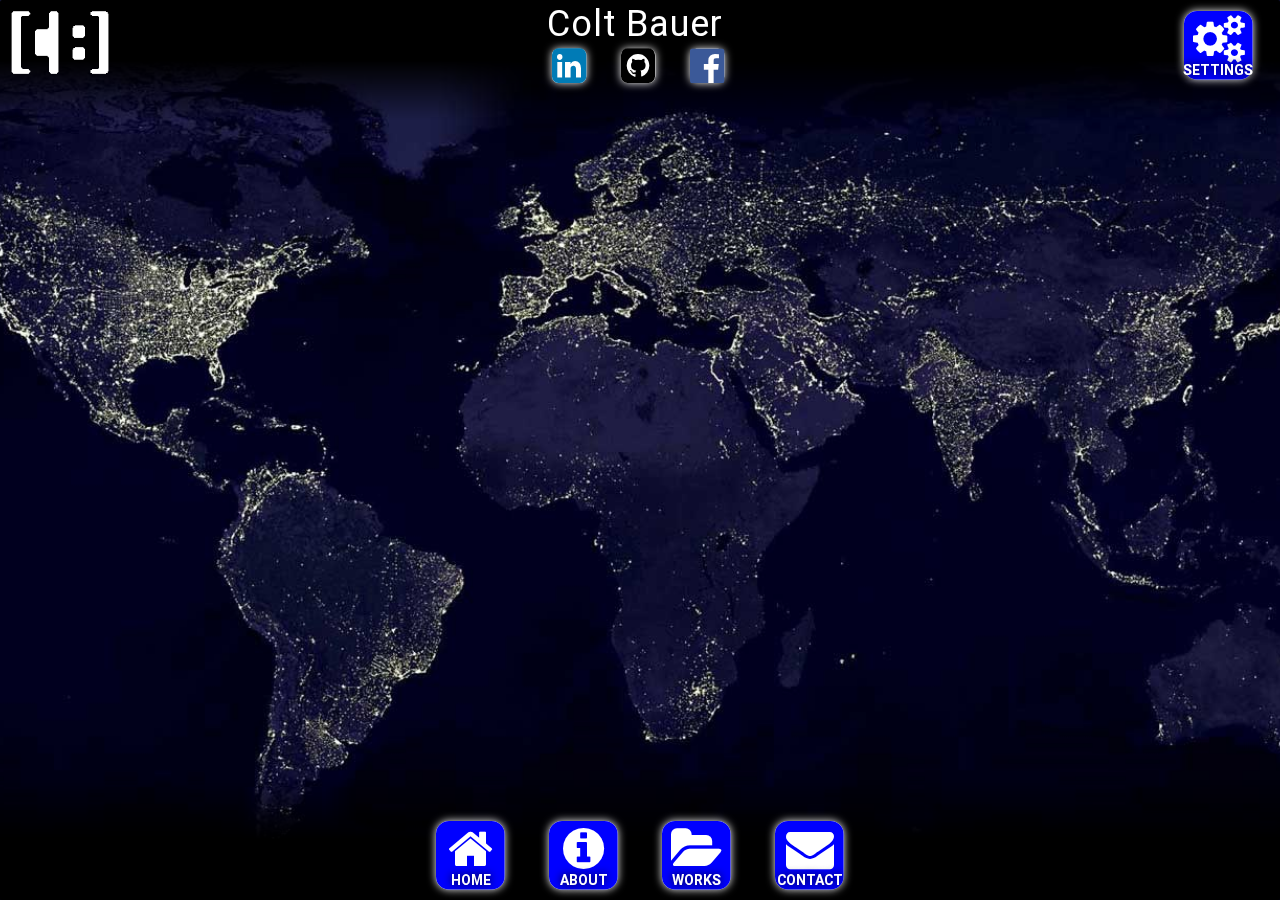
==== commit 9bf4cfeb: "single page app test" ====
--- a/index.html
+++ b/index.html
@@ -64,51 +64,47 @@
             <div class="mr-auto hidden-xs-down"> 
                 <img src="img/logo2.png" alt="" width="100">
             </div>
-            <div style="margin:0 auto;">	
- 		
-            <ul class="list-unstyled" 
-                style="margin:0px 0px 0px 0px;">
-                <li class="color-white"
-                    style="margin:0px 8px;">
-                    <h1 style="font-size:36px; line-height:36px; letter-spacing:1px">
-                        <b>Colt Bauer</b>
-                    </h1>
-                </li>
-            
-			    <li>  
-            <ul class="list-inline" 
-                style="margin:0px 0px 0px 0px;">
-                <li class="list-inline-item">
-                    <a href="http://www.linkedin.com/in/colt-bauer"
-                       target="_blank">
-                        <span class="fa-stack fa-2x social-menu-item">
-                            <span class="fa fa-square fa-stack-2x color-white glow"></span>
-                            <span class="fa fa-linkedin-square fa-stack-2x color-linkedin"></span>
-                        </span>
-                    </a>
-                </li>
-                <li class="list-inline-item">
-                    <a href="http://www.github.com/coltbauer/" target="_blank">
-                        <span class="fa-stack fa-2x social-menu-item">
-                            <span class="fa fa-square fa-stack-2x color-white glow" ></span>
-                            <span class="fa fa-github-square fa-stack-2x color-github"></span>
-                        </span>
-                    </a>
-                </li>
-                <li class="list-inline-item">
-                    <a href="http://www.facebook.com/bauercolt" target="_blank">
-                        <span class="fa-stack fa-2x social-menu-item">
-                            <span class="fa fa-square fa-stack-2x color-white glow"></span>           
-                            <span class="fa fa-facebook-official fa-stack-2x color-facebook"></span>
-                        </span>
-                    </a>            
-                </li>
-            </ul>
-			    </li>
-			</ul>	
-            </div>
-            
-            
+            <div style="margin:0 auto;">			
+                <ul class="list-unstyled" 
+                    style="margin:0px 0px 0px 0px;">
+                    <li class="color-white"
+                        style="margin:0px 8px;">
+                        <h1 style="font-size:36px; line-height:36px; letter-spacing:1px">
+                            <b>Colt Bauer</b>
+                        </h1>
+                    </li>            
+                    <li>  
+                        <ul class="list-inline" 
+                            style="margin:0px 0px 0px 0px;">
+                            <li class="list-inline-item">
+                                <a href="http://www.linkedin.com/in/colt-bauer"
+                                target="_blank">
+                                    <span class="fa-stack fa-2x social-menu-item">
+                                        <span class="fa fa-square fa-stack-2x color-white glow"></span>
+                                        <span class="fa fa-linkedin-square fa-stack-2x color-linkedin"></span>
+                                    </span>
+                                </a>
+                            </li>
+                            <li class="list-inline-item">
+                                <a href="http://www.github.com/coltbauer/" target="_blank">
+                                    <span class="fa-stack fa-2x social-menu-item">
+                                        <span class="fa fa-square fa-stack-2x color-white glow" ></span>
+                                        <span class="fa fa-github-square fa-stack-2x color-github"></span>
+                                    </span>
+                                </a>
+                            </li>
+                            <li class="list-inline-item">
+                                <a href="http://www.facebook.com/bauercolt" target="_blank">
+                                    <span class="fa-stack fa-2x social-menu-item">
+                                        <span class="fa fa-square fa-stack-2x color-white glow"></span>           
+                                        <span class="fa fa-facebook-official fa-stack-2x color-facebook"></span>
+                                    </span>
+                                </a>            
+                            </li>
+                        </ul>
+                    </li>
+                </ul>	
+            </div>            
             <div class="ml-auto bottom-menu-item hidden-xs-down">
                 <a href="#contact">
                     <span class="fa-stack fa-2x menu-item">
@@ -130,7 +126,7 @@
             <ul class="list-inline"
                 style="padding:0; margin:0;">
                 <li class="list-inline-item">
-                    <a href="#">
+                    <a href="#home">
                         <span class="fa-stack fa-2x menu-item">
                             <span class="fa fa-square fa-stack-2x menu-base glow"></span>     
                             <span class="fa fa-square fa-stack-2x menu-box"></span>
@@ -150,7 +146,7 @@
                     </a>
                 </li>
                 <li class="list-inline-item">
-                    <a href="#projects">
+                    <a href="#work">
                         <span class="fa-stack fa-2x menu-item">
                             <span class="fa fa-square fa-stack-2x menu-base glow"></span>     
                             <span class="fa fa-square fa-stack-2x menu-box"></span>
@@ -175,144 +171,65 @@
     <!--/Footer Navbar-->
 
     <!--Mask-->
-    <div class="view hm-black-slight">
+    <div class="view hm-black-strong">
+
+
+    <section id="home">
         <div class="full-bg-img flex-center">           
             <ul>
                 <li>
-                    <h1 class="h1-responsive wow fadeInDown headline-title"
-                        data-wow-delay="0.2s">
-                        <b>COLT BAUER LABS</b>
-                    </h1>
-                </li>
-                <li>
-					<h2 class="h2-responsive wow fadeInUp color-white"
-                        data-wow-delay="0.2s">
-                        <b>Web / App Development and Data Science</b>
-                    </h2> 
+                    <h1 class="h1-responsive headline-title"><b>COLT BAUER LABS</b></h1>
+                </li>
+                <li>
+					<h2 class="h2-responsive color-white"><b>Web / App Development and Data Science</b></h2> 
 				</li>
                 <li>
-                    <span class="badge indigo wow fadeInLeft skill-title"
-                            data-wow-delay="0.2s">
-                            Front End Developer
-                    </span>
-                </li>
-                <li>
-                    <span class="badge indigo wow fadeInRight skill-badge"
-                          data-wow-delay="0.2s">
-                          HTML5
-                    </span>
-                    <span class="badge indigo wow fadeInRight skill-badge" 
-                          data-wow-delay="0.4s">
-                          CSS/SASS
-                    </span>
-                    <span class="badge indigo wow fadeInRight skill-badge" 
-                          data-wow-delay="0.6s">
-                          Bootstrap
-                    </span>
-                    <span class="badge indigo wow fadeInRight skill-badge"
-                          data-wow-delay="0.8s">
-                          JavaScript
-                    </span>
-                    <span class="badge indigo wow fadeInRight skill-badge"
-                          data-wow-delay="1.0s">
-                          JQuery
-                    </span>
-                    <span class="badge indigo wow fadeInRight skill-badge"
-                          data-wow-delay="1.2s">
-                          Material Design
-                    </span>
-                    <span class="badge indigo wow fadeInRight skill-badge"
-                          data-wow-delay="1.4s">
-                          Angular
-                    </span>
-                </li>
-                <li>
-                    <span class="badge blue wow fadeInLeft skill-title" 
-                            data-wow-delay="0.2s">
-                            Software Engineer
-                    </span>
-                </li>
-                <li>
-                    <span class="badge blue wow fadeInRight skill-badge"
-                            data-wow-delay="0.2s">
-                            C++
-                    </span>
-                    <span class="badge blue wow fadeInRight skill-badge"
-                            data-wow-delay="0.4s">
-                            C#
-                    </span>
-                    <span class="badge blue wow fadeInRight skill-badge" 
-                            data-wow-delay="0.6s">
-                            .NET
-                    </span>
-                    <span class="badge blue wow fadeInRight skill-badge"
-                            data-wow-delay="0.8s">
-                            GitHub
-                    </span>
-                    <span class="badge blue wow fadeInRight skill-badge"
-                            data-wow-delay="1.0s">
-                            Unity
-                    </span>
-                    <span class="badge blue wow fadeInRight skill-badge"
-                            data-wow-delay="1.2s">
-                            Unreal
-                    </span>
-                    <span class="badge blue wow fadeInRight skill-badge" 
-                            data-wow-delay="1.4s">
-                            Java
-                    </span>
-                </li>
-                <li>
-                    <span class="badge green wow fadeInLeft skill-title" 
-                            data-wow-delay="0.2s">
-                            Data Scientist
-                    </span>
-                </li>
-                <li>
-                    <span class="badge green wow fadeInRight skill-badge"
-                            data-wow-delay="0.2s">
-                            Python
-                    </span>
-                    <span class="badge green wow fadeInRight skill-badge"
-                            data-wow-delay="0.4s">
-                            IDL
-                    </span>
-                    <span class="badge green wow fadeInRight skill-badge" 
-                            data-wow-delay="0.6s">
-                            SQL
-                    </span>
-                    <span class="badge green wow fadeInRight skill-badge" 
-                            data-wow-delay="0.8s">
-                            R
-                    </span>
-                    <span class="badge green wow fadeInRight skill-badge" 
-                            data-wow-delay="1.0s">
-                            MATLAB
-                    </span>
-                    <span class="badge green wow fadeInRight skill-badge" 
-                            data-wow-delay="1.2s">
-                            AI
-                    </span>
-                    <span class="badge green wow fadeInRight skill-badge" 
-                            data-wow-delay="1.4s">
-                            Machine Learning
-                    </span>
-                    <span class="badge green wow fadeInRight skill-badge" 
-                            data-wow-delay="1.6s">
-                            Deep Learning
-                    </span>
+                    <span class="badge indigo skill-title">Front End Developer</span>
+                </li>
+                <li>
+                    <span class="badge indigo skill-badge">HTML5</span>
+                    <span class="badge indigo skill-badge">CSS/SASS</span>
+                    <span class="badge indigo skill-badge">Bootstrap</span>
+                    <span class="badge indigo skill-badge">JavaScript</span>
+                    <span class="badge indigo skill-badge">JQuery</span>
+                    <span class="badge indigo skill-badge">Material Design</span>
+                    <span class="badge indigo skill-badge">Angular</span>
+                </li>
+                <li>
+                    <span class="badge blue skill-title">Software Engineer</span>
+                </li>
+                <li>
+                    <span class="badge blue skill-badge">C++</span>
+                    <span class="badge blue skill-badge">C#</span>
+                    <span class="badge blue skill-badge">.NET</span>
+                    <span class="badge blue skill-badge">GitHub</span>
+                    <span class="badge blue skill-badge">Unity</span>
+                    <span class="badge blue skill-badge">Unreal</span>
+                    <span class="badge blue skill-badge">Java</span>
+                </li>
+                <li>
+                    <span class="badge green skill-title">Data Scientist</span>
+                </li>
+                <li>
+                    <span class="badge green skill-badge">Python</span>
+                    <span class="badge green skill-badge">IDL</span>
+                    <span class="badge green skill-badge">SQL</span>
+                    <span class="badge green skill-badge">R</span>
+                    <span class="badge green skill-badge">MATLAB</span>
+                    <span class="badge green skill-badge">AI</span>
+                    <span class="badge green skill-badge">Machine Learning</span>
+                    <span class="badge green skill-badge">Deep Learning</span>
                 </li>          
             </ul>
-            <div class="viewfade">
-            </div>
-        </div>
-    </div>
-    <!--/.Mask-->
+        </div>
+    </section>
+    
+    
 
 
     <!--About-->
     <section id="about">
-    <div class="container" style="padding-top:80px; margin-top:-80px;">
+    <div class="full-bg-img flex-column">
         <div class="divider-new">
             <h2 class="h2-responsive">About</h2>
         </div>
@@ -338,8 +255,8 @@
 	
 
     <!--Section: Projects-->
-    <section id="projects">
-    <div class="container" style="padding-top:80px; margin-top:-80px;">  
+    <section id="work">
+    <div class="full-bg-img flex-column"> 
         <div class="divider-new">
             <h2 class="h2-responsive">Projects</h2>
         </div>
@@ -408,23 +325,24 @@
                 </div>
             </div>
         </div>
-        </section>
-        <!--/Section: Projects-->
+    </div>
+    </section>
+    <!--/Section: Projects-->
     
         
 
 
 
-        <!--Section: Contact-->
-        <section id="contact">
-        <div class="container" style="padding-top:80px; margin-top:-80px; padding-bottom:80px;">
+    <!--Section: Contact-->
+    <section id="contact">
+        <div class="full-bg-img flex-column">
             <div class="divider-new">
                 <h2 class="h2-responsive">Contact</h2>
             </div>
             <div class="row">           
                 <!--First column-->
                 <div class="col-sm-4">
-                    <div class="wow fadeInUp self-portrait">
+                    <div class="wow fadeInUp fadeOutDown self-portrait">
                         <img class="img-fluid" src="img/GigaMark.png" alt="Cartoon Self Portrait" >
                     </div>  
                 </div>
@@ -432,7 +350,7 @@
 
                 <!--Second column-->
                 <div class="col-sm-8">
-                    <div class="wow fadeInUp contact-form">
+                    <div class="wow fadeInUp fadeOutDown contact-form">
                     <form action="http://formspree.io/bauercolt@gmail.com" method="POST">
                         <h4><strong>Say Hello!</strong></h4>    
                        <input name="name" type="text" class="form-control" placeholder="Your Name" required>
@@ -446,17 +364,12 @@
                     </form>
                     </div>
                 </div>
-                <!--/Second column-->
-            </div>
-        </div>
-        </section>
-        <!--Section: Contact-->
-
-
-        
-        
-    </div>
-    <!--/ Main container-->
+            </div>
+        </div>
+    </section><!--Section: Contact-->
+
+
+    </div> <!--/mask-->
 
 
 
--- a/css/style.css
+++ b/css/style.css
@@ -24,15 +24,6 @@
     -moz-background-size: cover;
     -o-background-size: cover;
     background-size: cover;
-}
-
-.viewfade {
-    background-color: rgba(0,0,0,0);
-    background-image: linear-gradient(to bottom, rgba(0,0,0,0), rgba(0,0,0,1));
-     width: 100%;
-    height: 20%;
-    position: absolute;
-    bottom: 0;
 }
 
 .color-white { color: white; }
@@ -84,22 +75,23 @@
     margin: 0px 10px 0px 10px;
 }
 
-
-html,
-.fa-stack,
-.menu-item,
-.menu-box,
-.menu-icon
+/*hover effects*/
+html, 
+.fa-stack, .menu-base, .menu-box, .menu-icon, .menu-label
 { 
     transition: all 0.3s ease 0s;
 }
+a:hover .menu-base, a:focus .menu-base, a:active .menu-base { color:blue; transform: scale(1.15,1.15); }
+a:hover .menu-box, a:focus .menu-box, a:active .menu-box { color : white; }
+a:hover .menu-icon, a:focus .menu-icon, a:active .menu-icon { color: blue; }
+a:hover .menu-label, a:focus .menu-label, a:active .menu-label { color: blue; text-shadow: 0 0 8px white; }
+a:hover .social-menu-item, a:focus .social-menu-item, a:active .social-menu-item { transform: scale(1.15,1.15); }
 
-.fa-stack:hover .menu-base { color:blue; transform: scale(1.15,1.15); }
-.fa-stack:hover .menu-box { color : white; }
-.fa-stack:hover .menu-icon { color: blue; }
-.fa-stack:hover .menu-label { color: blue; text-shadow: 0 0 8px white; }
-.social-menu-item:hover { transform: scale(1.15,1.15); }
 
+/* single screen for all content */
+section { transition: opacity 0.3s ease-in-out 0s; }
+#home, #about, #work, #contact { opacity:0; pointer-events:none; }
+#home:target, #about:target, #work:target, #contact:target { opacity:1; pointer-events:auto; }
 
 
 .menu-base,
@@ -124,7 +116,7 @@
     font-weight: bold; 
 	color: white;
 	text-shadow: 0 0 8px black;
-	margin: 60px 0 0 0;
+	margin: 58px 0 0 0;
 }
 
 
@@ -143,5 +135,5 @@
 .skill-badge { text-shadow: 0 0 0.2rem black; }
 .contact-form { margin-bottom: 15.0rem; }
 .self-portrait { margin-top: -4.0rem; }
+.flex-column { margin-top: 60px; }
 
-
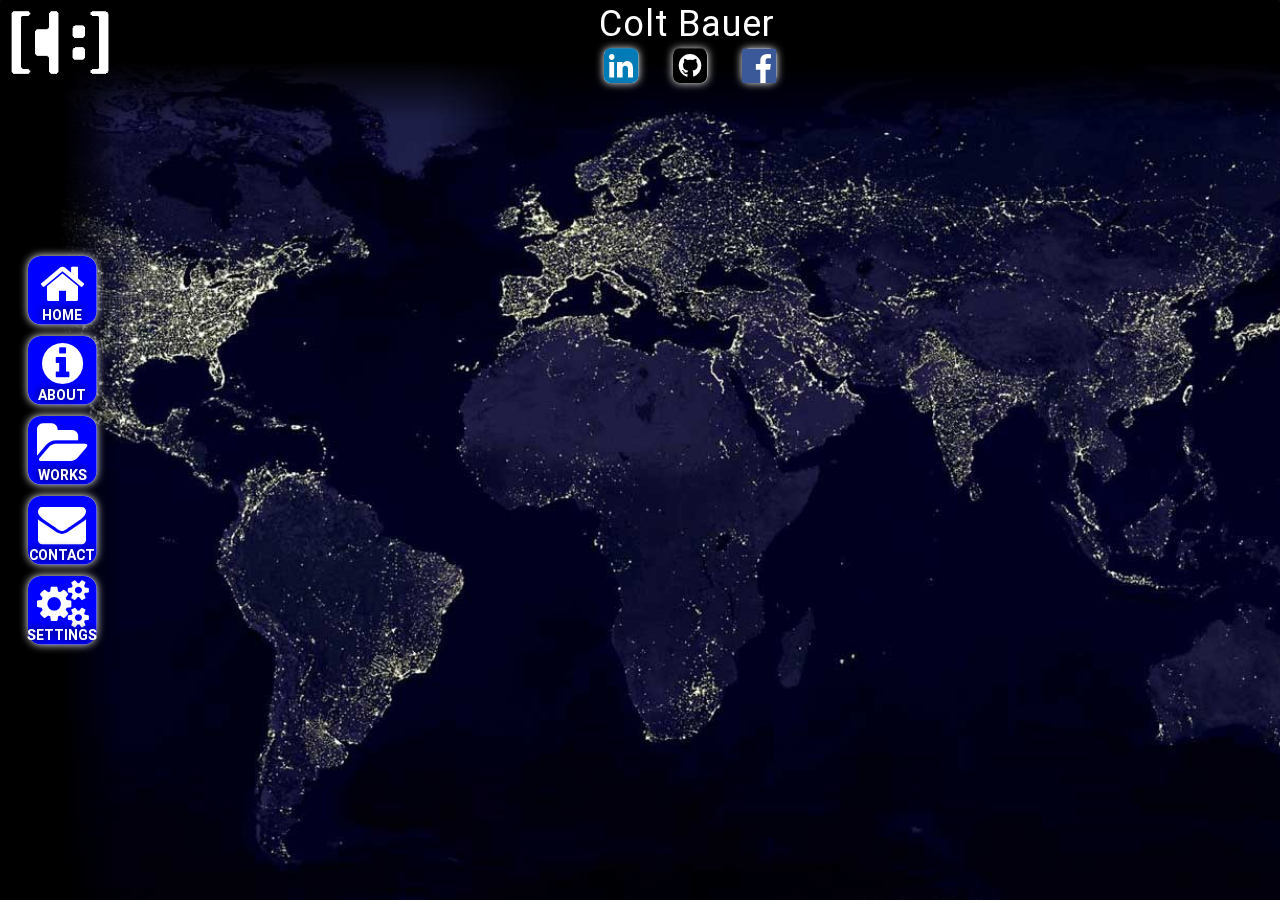
==== commit 7596b00d: "responsive nav menu" ====
--- a/index.html
+++ b/index.html
@@ -64,7 +64,7 @@
             <div class="mr-auto hidden-xs-down"> 
                 <img src="img/logo2.png" alt="" width="100">
             </div>
-            <div style="margin:0 auto;">			
+            <div class="mr-auto">			
                 <ul class="list-unstyled" 
                     style="margin:0px 0px 0px 0px;">
                     <li class="color-white"
@@ -105,22 +105,12 @@
                     </li>
                 </ul>	
             </div>            
-            <div class="ml-auto bottom-menu-item hidden-xs-down">
-                <a href="#contact">
-                    <span class="fa-stack fa-2x menu-item">
-                        <span class="fa fa-square fa-stack-2x menu-base glow"></span>     
-                        <span class="fa fa-square fa-stack-2x menu-box"></span>
-                        <span class="fa fa-gears fa-stack-2x menu-icon"></span>
-                        <span class="fa-stack-2x menu-label">SETTINGS</span>
-                    </span>
-                </a>
-            </div>
         </div>
     </nav>
     <!--/Header Navbar-->
     
     <!--Footer Navbar-->
-    <nav class="navbar fixed-bottom bottom-menu-container">
+    <nav class="navbar fixed-bottom bottom-menu-container hidden-md-up">
         <div class="container d-inline-flex justify-content-center mt-auto"
              style="padding:0;">   
             <ul class="list-inline"
@@ -165,17 +155,92 @@
                         </span>
                     </a>
                 </li>
+                <li class="list-inline-item">
+                    <a href="#contact">
+                        <span class="fa-stack fa-2x menu-item">
+                            <span class="fa fa-square fa-stack-2x menu-base glow"></span>     
+                            <span class="fa fa-square fa-stack-2x menu-box"></span>
+                            <span class="fa fa-gears fa-stack-2x menu-icon"></span>
+                            <span class="fa-stack-2x menu-label">SETTINGS</span>
+                        </span>
+                    </a>
+                </li>
             </ul>    
         </div>
     </nav>
     <!--/Footer Navbar-->
 
+    <!--Left Navbar-->
+    
+    <nav class="navbar fixed-left left-menu-container hidden-sm-down">
+        <div class="container flex-column m-auto"
+             style="padding:0;">   
+            <ul class="list-unstyled"
+                style="padding:0; margin:0;">
+                <li>
+                    <a href="#home">
+                        <span class="fa-stack fa-2x menu-item">
+                            <span class="fa fa-square fa-stack-2x menu-base glow"></span>     
+                            <span class="fa fa-square fa-stack-2x menu-box"></span>
+                            <span class="fa fa-home fa-stack-2x menu-icon"></span>
+                            <span class="fa-stack-2x menu-label">HOME</span>
+                        </span>
+                    </a>
+                </li>
+                <li>
+                    <a href="#about">
+                        <span class="fa-stack fa-2x menu-item">
+                            <span class="fa fa-square fa-stack-2x menu-base glow"></span>     
+                            <span class="fa fa-square fa-stack-2x menu-box"></span>
+                            <span class="fa fa-info-circle fa-stack-2x menu-icon"></span>
+                            <span class="fa-stack-2x menu-label">ABOUT</span>
+                        </span>
+                    </a>
+                </li>
+                <li>
+                    <a href="#work">
+                        <span class="fa-stack fa-2x menu-item">
+                            <span class="fa fa-square fa-stack-2x menu-base glow"></span>     
+                            <span class="fa fa-square fa-stack-2x menu-box"></span>
+                            <span class="fa fa-folder-open fa-stack-2x menu-icon"></span>
+                            <span class="fa-stack-2x menu-label">WORKS</span>
+                        </span>
+                    </a>
+                </li>
+                <li>
+                    <a href="#contact">
+                        <span class="fa-stack fa-2x menu-item">
+                            <span class="fa fa-square fa-stack-2x menu-base glow"></span>     
+                            <span class="fa fa-square fa-stack-2x menu-box"></span>
+                            <span class="fa fa-envelope fa-stack-2x menu-icon"></span>
+                            <span class="fa-stack-2x menu-label">CONTACT</span>
+                        </span>
+                    </a>
+                </li>
+                <li>
+                    <a href="#contact">
+                        <span class="fa-stack fa-2x menu-item">
+                            <span class="fa fa-square fa-stack-2x menu-base glow"></span>     
+                            <span class="fa fa-square fa-stack-2x menu-box"></span>
+                            <span class="fa fa-gears fa-stack-2x menu-icon"></span>
+                            <span class="fa-stack-2x menu-label">SETTINGS</span>
+                        </span>
+                    </a>
+                </li>
+            </ul>    
+        </div>
+    </nav>
+    <!--/Left Navbar-->
+
+
     <!--Mask-->
     <div class="view hm-black-strong">
 
-
-    <section id="home">
-        <div class="full-bg-img flex-center">           
+    <section id="home" class="full-bg-img">
+        <div class="flex-column content-container">     
+            <div class="divider-new">
+                <h2 class="h2-responsive">Home</h2>
+            </div>      
             <ul>
                 <li>
                     <h1 class="h1-responsive headline-title"><b>COLT BAUER LABS</b></h1>
@@ -228,8 +293,8 @@
 
 
     <!--About-->
-    <section id="about">
-    <div class="full-bg-img flex-column">
+    <section id="about" class="full-bg-img">
+    <div class="flex-column content-container">
         <div class="divider-new">
             <h2 class="h2-responsive">About</h2>
         </div>
@@ -254,9 +319,9 @@
     <!--Section: About-->
 	
 
-    <!--Section: Projects-->
-    <section id="work">
-    <div class="full-bg-img flex-column"> 
+    <!--Section: Work-->
+    <section id="work" class="full-bg-img">
+    <div class="flex-column content-container"> 
         <div class="divider-new">
             <h2 class="h2-responsive">Projects</h2>
         </div>
@@ -334,8 +399,8 @@
 
 
     <!--Section: Contact-->
-    <section id="contact">
-        <div class="full-bg-img flex-column">
+    <section id="contact" class="full-bg-img">
+        <div class="flex-column content-container">
             <div class="divider-new">
                 <h2 class="h2-responsive">Contact</h2>
             </div>
--- a/css/style.css
+++ b/css/style.css
@@ -19,11 +19,18 @@
 
 
 .view {
+    width: 100%;
     background: url("../img/background.jpg")no-repeat center center fixed;
     -webkit-background-size: cover;
     -moz-background-size: cover;
     -o-background-size: cover;
     background-size: cover;
+    z-index: -1;
+}
+
+.fixed-left {
+    position: fixed;
+    height:100%; 
 }
 
 .color-white { color: white; }
@@ -42,17 +49,23 @@
 
 
 .navbar { background-color: transparent; }
-.top-menu-container, .bottom-menu-container {
-    height:120px;
+.top-menu-container, .bottom-menu-container, .left-menu-container {
     background-color: transparent;
     box-shadow: none;
 }
 .top-menu-container { 
+    height:120px;
     background-image: linear-gradient(to bottom, rgba(0,0,0,1), rgba(0,0,0,1) 50%, rgba(0,0,0,0.5) 75%, rgba(0,0,0,0));
  }
-.bottom-menu-container { 
-    background-image: linear-gradient(to bottom, rgba(0,0,0,0), rgba(0,0,0,0.5) 25%, rgba(0,0,0,1) 50%, rgba(0,0,0,1));
+.bottom-menu-container {
+    height:120px; 
+    background-image: linear-gradient(to top, rgba(0,0,0,1), rgba(0,0,0,1) 50%, rgba(0,0,0,0.5) 75%, rgba(0,0,0,0));
 }
+.left-menu-container {
+    width:120px;
+    background-image: linear-gradient(to right, rgba(0,0,0,1), rgba(0,0,0,1) 50%, rgba(0,0,0,0.5) 75%, rgba(0,0,0,0));
+}
+
 
 
 .glow {
@@ -72,7 +85,7 @@
     width:80px;
     line-height:80px; 
     padding: 0;
-    margin: 0px 10px 0px 10px;
+    margin: 0px 0px 0px 0px;
 }
 
 /*hover effects*/
@@ -133,7 +146,7 @@
 .view { text-shadow: 0 0 0.4rem black; }
 .skill-title { text-shadow: 0 0 0.2rem black; }
 .skill-badge { text-shadow: 0 0 0.2rem black; }
-.contact-form { margin-bottom: 15.0rem; }
 .self-portrait { margin-top: -4.0rem; }
-.flex-column { margin-top: 60px; }
 
+.content-container { padding: 50px 10px 120px 10px; }
+@media (min-width: 768px) { .content-container { padding: 50px 10px 10px 120px;} }